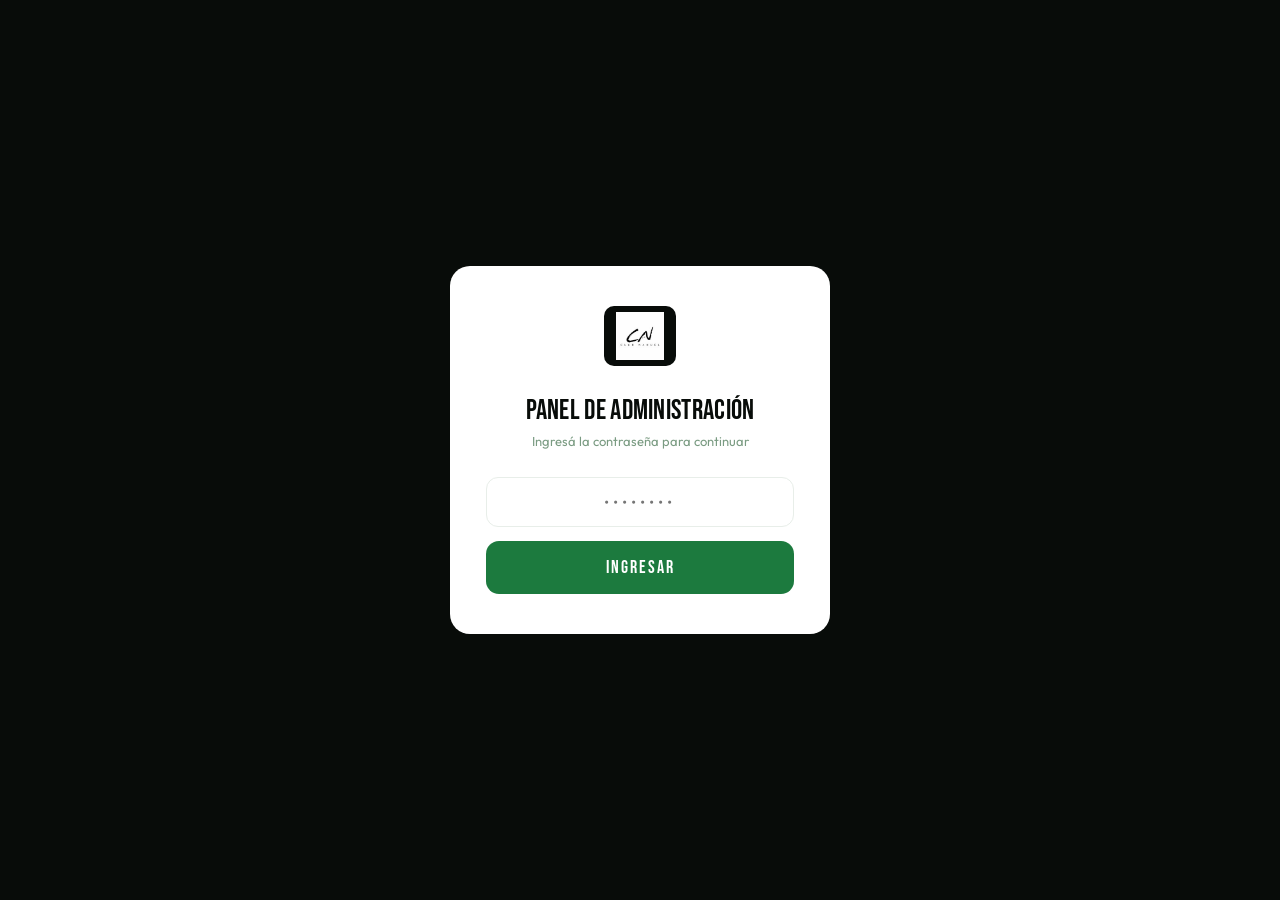
==== admin.html @ b70cc6c9 "admin" ====
<!DOCTYPE html>
<html lang="es">
<head>
  <meta charset="UTF-8"/>
  <meta name="viewport" content="width=device-width, initial-scale=1"/>
  <title>Admin · Club Nahuel</title>
  <link href="https://fonts.googleapis.com/css2?family=Bebas+Neue&family=Outfit:wght@400;500;600;700&display=swap" rel="stylesheet"/>
  <style>
    :root {
      --black:    #080C09;
      --green:    #1C7A3E;
      --gbright:  #2DB560;
      --glight:   #EBF7EF;
      --gtext:    #145A2D;
      --white:    #FFFFFF;
      --offwhite: #F4F8F5;
      --gray:     #E8EEE9;
      --muted:    #7A9B82;
      --text:     #141E16;
      --blue:     #1A5C8A;
      --bluelight:#EAF2F8;
      --red:      #C0392B;
      --redlight: #FDECEA;
      --redborder:#E8B0A8;
      --orange:   #D97706;
      --orangelight:#FEF3C7;
    }

    * { box-sizing: border-box; margin: 0; padding: 0; }
    body { font-family: 'Outfit', sans-serif; background: var(--offwhite); color: var(--text); min-height: 100vh; }

    /* ── LOGIN ─────────────────────────────────────── */
    #login-screen {
      min-height: 100vh;
      display: flex; align-items: center; justify-content: center;
      background: var(--black);
    }
    .login-box {
      background: var(--white);
      border-radius: 20px;
      padding: 40px 36px;
      width: 100%; max-width: 380px;
      text-align: center;
    }
    .login-logo {
      height: 60px; width: auto;
      background: var(--black); border-radius: 10px;
      padding: 6px 12px; margin-bottom: 24px;
    }
    .login-title {
      font-family: 'Bebas Neue', sans-serif;
      font-size: 28px; letter-spacing: .3px; color: var(--black);
      margin-bottom: 6px;
    }
    .login-sub { font-size: 13px; color: var(--muted); margin-bottom: 28px; }
    .login-input {
      width: 100%; padding: 14px 16px;
      border-radius: 12px; border: 1.5px solid var(--gray);
      font-size: 16px; font-family: 'Outfit', sans-serif;
      outline: none; margin-bottom: 14px;
      transition: border-color .15s;
      text-align: center; letter-spacing: 4px;
    }
    .login-input:focus { border-color: var(--green); }
    .login-btn {
      width: 100%; padding: 16px;
      border-radius: 13px; border: none;
      background: var(--green); color: #fff;
      font-family: 'Bebas Neue', sans-serif;
      font-size: 18px; letter-spacing: 2px;
      cursor: pointer; transition: background .15s;
    }
    .login-btn:hover { background: var(--gtext); }
    .login-error {
      font-size: 13px; color: var(--red);
      margin-top: 12px; display: none;
    }

    /* ── MAIN PANEL ────────────────────────────────── */
    #admin-panel { display: none; }

    .admin-navbar {
      background: var(--black);
      padding: 14px 24px;
      display: flex; align-items: center; justify-content: space-between;
      position: sticky; top: 0; z-index: 100;
    }
    .admin-navbar-left { display: flex; align-items: center; gap: 14px; }
    .admin-logo { height: 44px; background: var(--white); border-radius: 8px; padding: 4px 8px; }
    .admin-badge {
      background: var(--green); color: #fff;
      font-size: 11px; font-weight: 700; letter-spacing: 1px;
      text-transform: uppercase; padding: 4px 10px; border-radius: 6px;
    }
    .logout-btn {
      background: rgba(255,255,255,0.08); border: 1px solid rgba(255,255,255,0.15);
      border-radius: 8px; padding: 8px 14px;
      color: rgba(255,255,255,0.6); font-size: 13px; cursor: pointer;
      font-family: 'Outfit', sans-serif; transition: all .15s;
    }
    .logout-btn:hover { background: rgba(255,255,255,0.14); color: #fff; }

    /* ── TABS ─────────────────────────────────────── */
    .tabs {
      background: var(--white);
      border-bottom: 1.5px solid var(--gray);
      display: flex; gap: 0; padding: 0 24px;
    }
    .tab-btn {
      padding: 16px 20px; border: none; background: none;
      font-family: 'Outfit', sans-serif; font-size: 14px; font-weight: 600;
      color: var(--muted); cursor: pointer;
      border-bottom: 3px solid transparent;
      transition: all .15s; margin-bottom: -1.5px;
    }
    .tab-btn.active { color: var(--green); border-bottom-color: var(--green); }
    .tab-btn:hover:not(.active) { color: var(--text); }

    /* ── CONTENT AREA ─────────────────────────────── */
    .admin-content { padding: 28px 24px; max-width: 1100px; margin: 0 auto; }

    /* ── STAT CARDS ───────────────────────────────── */
    .stats-grid { display: grid; grid-template-columns: repeat(auto-fit, minmax(160px, 1fr)); gap: 14px; margin-bottom: 28px; }
    .stat-card {
      background: var(--white); border: 1.5px solid var(--gray);
      border-radius: 16px; padding: 20px;
    }
    .stat-label { font-size: 11px; font-weight: 700; color: var(--muted); text-transform: uppercase; letter-spacing: 1px; margin-bottom: 8px; }
    .stat-value { font-family: 'Bebas Neue', sans-serif; font-size: 36px; color: var(--black); line-height: 1; }
    .stat-sub { font-size: 12px; color: var(--muted); margin-top: 4px; }

    /* ── FILTERS ──────────────────────────────────── */
    .filter-bar {
      display: flex; gap: 10px; flex-wrap: wrap;
      margin-bottom: 20px; align-items: center;
    }
    .filter-select, .filter-input {
      padding: 10px 14px; border-radius: 10px;
      border: 1.5px solid var(--gray); background: var(--white);
      font-family: 'Outfit', sans-serif; font-size: 14px; color: var(--text);
      outline: none; cursor: pointer;
    }
    .filter-select:focus, .filter-input:focus { border-color: var(--green); }
    .filter-label { font-size: 13px; color: var(--muted); font-weight: 500; }

    /* ── TABLE ────────────────────────────────────── */
    .table-wrap { background: var(--white); border: 1.5px solid var(--gray); border-radius: 16px; overflow: hidden; }
    .table-header {
      display: grid;
      background: var(--offwhite);
      border-bottom: 1.5px solid var(--gray);
      padding: 12px 20px;
      font-size: 11px; font-weight: 700; color: var(--muted);
      text-transform: uppercase; letter-spacing: 1px;
    }
    .table-row {
      display: grid;
      padding: 16px 20px;
      border-bottom: 1px solid var(--gray);
      align-items: center;
      transition: background .1s;
    }
    .table-row:last-child { border-bottom: none; }
    .table-row:hover { background: var(--offwhite); }

    /* col layout for bookings table */
    .cols-bookings { grid-template-columns: 80px 110px 90px 1fr 1fr 100px 80px; }

    .pill {
      display: inline-block; font-size: 11px; font-weight: 700;
      letter-spacing: .5px; text-transform: uppercase;
      padding: 3px 10px; border-radius: 20px;
    }
    .pill-padel  { background: var(--glight); color: var(--gtext); }
    .pill-futbol { background: var(--bluelight); color: var(--blue); }
    .pill-blocked { background: var(--orangelight); color: var(--orange); }

    .icon-btn {
      width: 32px; height: 32px; border-radius: 8px;
      border: 1.5px solid var(--gray); background: transparent;
      display: inline-flex; align-items: center; justify-content: center;
      cursor: pointer; font-size: 14px; transition: all .15s;
    }
    .icon-btn.delete:hover { border-color: var(--red); background: var(--redlight); }

    .empty-table { padding: 48px; text-align: center; color: var(--muted); font-size: 14px; }
    .empty-table span { display: block; font-size: 36px; margin-bottom: 12px; }

    /* ── SECTION TITLE ────────────────────────────── */
    .section-title {
      font-family: 'Bebas Neue', sans-serif;
      font-size: 20px; letter-spacing: .3px; color: var(--black);
      margin-bottom: 16px;
      display: flex; align-items: center; gap: 12px;
    }
    .section-title::after { content: ''; flex: 1; height: 1px; background: var(--gray); }

    /* ── BLOCK FORM ───────────────────────────────── */
    .block-form {
      background: var(--white); border: 1.5px solid var(--gray);
      border-radius: 16px; padding: 24px;
      display: grid; grid-template-columns: 1fr 1fr 1fr auto;
      gap: 12px; align-items: end; margin-bottom: 24px;
    }
    .block-form label { font-size: 11px; font-weight: 700; color: var(--muted); text-transform: uppercase; letter-spacing: .8px; margin-bottom: 8px; display: block; }
    .block-form select, .block-form input {
      width: 100%; padding: 12px 14px; border-radius: 10px;
      border: 1.5px solid var(--gray); background: var(--white);
      font-family: 'Outfit', sans-serif; font-size: 14px; color: var(--text); outline: none;
    }
    .block-form select:focus, .block-form input:focus { border-color: var(--orange); }
    .btn-orange {
      padding: 13px 20px; border-radius: 10px; border: none;
      background: var(--orange); color: #fff;
      font-family: 'Bebas Neue', sans-serif; font-size: 16px; letter-spacing: 1.5px;
      cursor: pointer; white-space: nowrap; transition: background .15s;
    }
    .btn-orange:hover { background: #B45309; }

    /* ── EXPORT BTN ───────────────────────────────── */
    .export-btn {
      padding: 10px 18px; border-radius: 10px;
      border: 1.5px solid var(--green);
      background: transparent; color: var(--green);
      font-family: 'Bebas Neue', sans-serif; font-size: 15px; letter-spacing: 1.5px;
      cursor: pointer; transition: all .15s; margin-left: auto;
    }
    .export-btn:hover { background: var(--glight); }

    /* ── RESPONSIVE ───────────────────────────────── */
    @media (max-width: 768px) {
      .cols-bookings { grid-template-columns: 70px 90px 1fr 90px 40px; }
      .hide-mobile { display: none; }
      .block-form { grid-template-columns: 1fr 1fr; }
      .admin-content { padding: 20px 14px; }
      .tabs { padding: 0 14px; }
      .tab-btn { padding: 14px 12px; font-size: 13px; }
    }
  </style>
</head>
<body>

<!-- ══════════════════════════════════════════════ -->
<!--  LOGIN                                         -->
<!-- ══════════════════════════════════════════════ -->
<div id="login-screen">
  <div class="login-box">
    <img class="login-logo" src="Logo_Nahuel.png" alt="Club Nahuel"/>
    <div class="login-title">Panel de Administración</div>
    <div class="login-sub">Ingresá la contraseña para continuar</div>
    <input class="login-input" id="pwd-input" type="password" placeholder="••••••••"
      onkeydown="if(event.key==='Enter') doLogin()"/>
    <button class="login-btn" onclick="doLogin()">INGRESAR</button>
    <div class="login-error" id="login-error">Contraseña incorrecta</div>
  </div>
</div>

<!-- ══════════════════════════════════════════════ -->
<!--  PANEL ADMIN                                   -->
<!-- ══════════════════════════════════════════════ -->
<div id="admin-panel">

  <div class="admin-navbar">
    <div class="admin-navbar-left">
      <img class="admin-logo" src="Logo_Nahuel.png" alt="Club Nahuel"/>
      <span class="admin-badge">Admin</span>
    </div>
    <button class="logout-btn" onclick="doLogout()">Cerrar sesión</button>
  </div>

  <div class="tabs">
    <button class="tab-btn active" onclick="switchTab('turnos')">📋 Turnos</button>
    <button class="tab-btn" onclick="switchTab('bloqueos')">🚫 Bloqueos</button>
    <button class="tab-btn" onclick="switchTab('exportar')">📤 Exportar</button>
  </div>

  <!-- ── TAB: TURNOS ─────────────────────────────── -->
  <div id="tab-turnos" class="admin-content">

    <!-- Stats -->
    <div class="stats-grid" id="stats-grid"></div>

    <div class="section-title">Reservas</div>

    <!-- Filtros -->
    <div class="filter-bar">
      <span class="filter-label">Filtrar:</span>
      <select class="filter-select" id="filter-sport" onchange="renderTurnos()">
        <option value="">Todos los deportes</option>
        <option value="padel">Pádel</option>
        <option value="futbol">Fútbol</option>
      </select>
      <select class="filter-select" id="filter-period" onchange="renderTurnos()">
        <option value="today">Hoy</option>
        <option value="week">Esta semana</option>
        <option value="all">Todos</option>
      </select>
      <input class="filter-input" id="filter-search" type="text" placeholder="Buscar nombre..." oninput="renderTurnos()" style="min-width:180px"/>
    </div>

    <!-- Tabla -->
    <div class="table-wrap">
      <div class="table-header cols-bookings">
        <span>Hora</span>
        <span>Fecha</span>
        <span>Deporte</span>
        <span>Cancha</span>
        <span>Titular</span>
        <span class="hide-mobile">Teléfono</span>
        <span></span>
      </div>
      <div id="turnos-body"></div>
    </div>

  </div>

  <!-- ── TAB: BLOQUEOS ───────────────────────────── -->
  <div id="tab-bloqueos" class="admin-content" style="display:none">

    <div class="section-title">Bloquear horario</div>

    <div class="block-form">
      <div>
        <label>Deporte</label>
        <select id="bl-sport">
          <option value="padel">Pádel</option>
          <option value="futbol">Fútbol</option>
        </select>
      </div>
      <div>
        <label>Cancha</label>
        <select id="bl-court"></select>
      </div>
      <div>
        <label>Fecha</label>
        <input type="date" id="bl-date"/>
      </div>
      <div>
        <label>Horario</label>
        <select id="bl-time"></select>
      </div>
      <button class="btn-orange" onclick="addBlock()">BLOQUEAR</button>
    </div>

    <div class="section-title">Horarios bloqueados</div>
    <div class="table-wrap">
      <div class="table-header" style="grid-template-columns:80px 110px 1fr 1fr 60px">
        <span>Hora</span>
        <span>Fecha</span>
        <span>Deporte</span>
        <span>Cancha</span>
        <span></span>
      </div>
      <div id="bloqueos-body"></div>
    </div>

  </div>

  <!-- ── TAB: EXPORTAR ───────────────────────────── -->
  <div id="tab-exportar" class="admin-content" style="display:none">

    <div class="section-title">Exportar reservas</div>

    <div style="background:var(--white);border:1.5px solid var(--gray);border-radius:16px;padding:28px;max-width:500px">
      <div style="font-size:15px;color:var(--text);margin-bottom:6px;font-weight:600">Exportar como CSV</div>
      <div style="font-size:13px;color:var(--muted);margin-bottom:20px;line-height:1.6">
        Descargá todas las reservas en formato CSV. Podés abrirlo con Excel o Google Sheets.
      </div>
      <div style="display:flex;gap:10px;flex-wrap:wrap">
        <button class="btn-orange" onclick="exportCSV('all')" style="flex:1">EXPORTAR TODAS</button>
        <button class="export-btn" onclick="exportCSV('today')" style="flex:1;white-space:nowrap">SOLO HOY</button>
      </div>
    </div>

    <div style="margin-top:24px;background:var(--white);border:1.5px solid var(--gray);border-radius:16px;padding:28px;max-width:500px">
      <div style="font-size:15px;color:var(--text);margin-bottom:6px;font-weight:600">Zona peligrosa</div>
      <div style="font-size:13px;color:var(--muted);margin-bottom:20px;line-height:1.6">
        Borrá todas las reservas pasadas para limpiar el historial.
      </div>
      <button onclick="clearPast()" style="padding:12px 20px;border-radius:10px;border:1.5px solid var(--red);background:var(--redlight);color:var(--red);font-family:'Outfit',sans-serif;font-size:14px;font-weight:700;cursor:pointer">
        Eliminar reservas pasadas
      </button>
    </div>

  </div>

</div><!-- fin admin-panel -->

<script>
/* ── CONFIG ─────────────────────────────────────── */
const PASSWORD = 'nahuel2025';

const SPORTS = {
  padel:  { name:'Pádel',  icon:'🏸', courts:['Cancha A','Cancha B','Cancha C'] },
  futbol: { name:'Fútbol', icon:'⚽', courts:['Cancha Interior','Cancha Exterior'] },
};
const SLOTS = Array.from({length:16},(_,i)=>`${String(6+i).padStart(2,'0')}:00`);

function fmt(d){ return d.toISOString().split('T')[0]; }
function today(){ return fmt(new Date()); }
function weekEnd(){
  const d = new Date();
  d.setDate(d.getDate() + (6 - d.getDay()));
  return fmt(d);
}

/* ── STORAGE ─────────────────────────────────────── */
function getBookings(){ try{ return JSON.parse(localStorage.getItem('nahuel_turnos')||'[]'); }catch(e){ return []; } }
function saveBookings(b){ localStorage.setItem('nahuel_turnos', JSON.stringify(b)); }
function getBlocks(){ try{ return JSON.parse(localStorage.getItem('nahuel_blocks')||'[]'); }catch(e){ return []; } }
function saveBlocks(b){ localStorage.setItem('nahuel_blocks', JSON.stringify(b)); }

/* ── LOGIN ─────────────────────────────────────── */
function doLogin(){
  const val = document.getElementById('pwd-input').value;
  if(val === PASSWORD){
    document.getElementById('login-screen').style.display = 'none';
    document.getElementById('admin-panel').style.display  = 'block';
    initAdmin();
  } else {
    document.getElementById('login-error').style.display = 'block';
    document.getElementById('pwd-input').value = '';
    document.getElementById('pwd-input').focus();
  }
}
function doLogout(){
  document.getElementById('admin-panel').style.display  = 'none';
  document.getElementById('login-screen').style.display = 'flex';
  document.getElementById('pwd-input').value = '';
  document.getElementById('login-error').style.display = 'none';
}

/* ── TABS ─────────────────────────────────────── */
function switchTab(tab){
  ['turnos','bloqueos','exportar'].forEach(t=>{
    document.getElementById('tab-'+t).style.display = t===tab ? 'block' : 'none';
  });
  document.querySelectorAll('.tab-btn').forEach((btn,i)=>{
    btn.classList.toggle('active', ['turnos','bloqueos','exportar'][i]===tab);
  });
  if(tab==='bloqueos') renderBloqueos();
}

/* ── INIT ─────────────────────────────────────── */
function initAdmin(){
  renderStats();
  renderTurnos();
  initBlockForm();
}

/* ── STATS ─────────────────────────────────────── */
function renderStats(){
  const bks = getBookings();
  const todayStr = today();
  const hoy   = bks.filter(b=>b.date===todayStr).length;
  const semana = bks.filter(b=>b.date>=todayStr && b.date<=weekEnd()).length;
  const padel  = bks.filter(b=>b.sport==='padel' && b.date>=todayStr).length;
  const futbol = bks.filter(b=>b.sport==='futbol' && b.date>=todayStr).length;
  document.getElementById('stats-grid').innerHTML = [
    ['Hoy',       hoy,    'turnos reservados'],
    ['Esta semana', semana, 'turnos totales'],
    ['Pádel',     padel,  'próximos'],
    ['Fútbol',    futbol, 'próximos'],
  ].map(([label,val,sub])=>`
    <div class="stat-card">
      <div class="stat-label">${label}</div>
      <div class="stat-value">${val}</div>
      <div class="stat-sub">${sub}</div>
    </div>
  `).join('');
}

/* ── TURNOS TABLE ────────────────────────────────── */
function renderTurnos(){
  const sport   = document.getElementById('filter-sport').value;
  const period  = document.getElementById('filter-period').value;
  const search  = document.getElementById('filter-search').value.toLowerCase();
  const todayStr = today();

  let bks = getBookings().sort((a,b)=>a.date.localeCompare(b.date)||a.time.localeCompare(b.time));

  if(sport)  bks = bks.filter(b=>b.sport===sport);
  if(period==='today') bks = bks.filter(b=>b.date===todayStr);
  if(period==='week')  bks = bks.filter(b=>b.date>=todayStr && b.date<=weekEnd());
  if(search) bks = bks.filter(b=>b.name.toLowerCase().includes(search)||b.phone.includes(search));

  const body = document.getElementById('turnos-body');
  if(!bks.length){
    body.innerHTML = `<div class="empty-table"><span>📋</span>No hay turnos con esos filtros.</div>`;
    return;
  }
  body.innerHTML = bks.map(b=>{
    const s  = SPORTS[b.sport];
    const dt = new Date(b.date+'T12:00:00').toLocaleDateString('es-AR',{day:'numeric',month:'short'});
    const past = b.date < todayStr;
    return `<div class="table-row cols-bookings" style="opacity:${past?0.55:1}">
      <span style="font-weight:700;font-size:14px">${b.time}</span>
      <span style="font-size:13px;text-transform:capitalize">${dt}</span>
      <span><span class="pill pill-${b.sport}">${s.name}</span></span>
      <span style="font-size:13px;color:var(--muted)">${b.court}</span>
      <span style="font-size:14px;font-weight:600">${b.name}</span>
      <span class="hide-mobile" style="font-size:13px;color:var(--muted)">${b.phone}</span>
      <span>
        <button class="icon-btn delete" onclick="deleteBooking('${b.id}')" title="Eliminar">🗑</button>
      </span>
    </div>`;
  }).join('');
}

function deleteBooking(id){
  if(!confirm('¿Eliminás este turno?')) return;
  const bks = getBookings().filter(b=>b.id!==id);
  saveBookings(bks);
  renderStats();
  renderTurnos();
}

/* ── BLOCKS ──────────────────────────────────────── */
function initBlockForm(){
  // Populate courts on sport change
  const sportSel = document.getElementById('bl-sport');
  const courtSel = document.getElementById('bl-court');
  function updateCourts(){
    const courts = SPORTS[sportSel.value].courts;
    courtSel.innerHTML = courts.map(c=>`<option value="${c}">${c}</option>`).join('');
  }
  sportSel.addEventListener('change', updateCourts);
  updateCourts();

  // Date default = today
  document.getElementById('bl-date').value = today();

  // Time slots
  const timeSel = document.getElementById('bl-time');
  timeSel.innerHTML = SLOTS.map(s=>`<option value="${s}">${s}</option>`).join('');
}

function addBlock(){
  const sport = document.getElementById('bl-sport').value;
  const court = document.getElementById('bl-court').value;
  const date  = document.getElementById('bl-date').value;
  const time  = document.getElementById('bl-time').value;
  if(!date){ alert('Seleccioná una fecha'); return; }

  const blocks = getBlocks();
  const exists = blocks.some(b=>b.sport===sport&&b.court===court&&b.date===date&&b.time===time);
  if(exists){ alert('Ese horario ya está bloqueado'); return; }

  blocks.push({ id: Date.now().toString(), sport, court, date, time });
  saveBlocks(blocks);
  renderBloqueos();
}

function renderBloqueos(){
  const blocks = getBlocks().sort((a,b)=>a.date.localeCompare(b.date)||a.time.localeCompare(b.time));
  const body = document.getElementById('bloqueos-body');
  if(!blocks.length){
    body.innerHTML = `<div class="empty-table"><span>🚫</span>No hay horarios bloqueados.</div>`;
    return;
  }
  body.innerHTML = blocks.map(b=>{
    const s  = SPORTS[b.sport];
    const dt = new Date(b.date+'T12:00:00').toLocaleDateString('es-AR',{day:'numeric',month:'short',year:'numeric'});
    return `<div class="table-row" style="grid-template-columns:80px 110px 1fr 1fr 60px">
      <span style="font-weight:700">${b.time}</span>
      <span style="font-size:13px">${dt}</span>
      <span><span class="pill pill-${b.sport}">${s.name}</span></span>
      <span style="font-size:13px;color:var(--muted)">${b.court}</span>
      <span>
        <button class="icon-btn delete" onclick="deleteBlock('${b.id}')" title="Quitar bloqueo">🗑</button>
      </span>
    </div>`;
  }).join('');
}

function deleteBlock(id){
  if(!confirm('¿Quitás el bloqueo?')) return;
  saveBlocks(getBlocks().filter(b=>b.id!==id));
  renderBloqueos();
}

/* ── EXPORT CSV ──────────────────────────────────── */
function exportCSV(mode){
  let bks = getBookings();
  if(mode==='today') bks = bks.filter(b=>b.date===today());
  if(!bks.length){ alert('No hay reservas para exportar.'); return; }

  const header = ['Fecha','Hora','Deporte','Cancha','Titular','Teléfono','Email'].join(',');
  const rows = bks.map(b=>[
    b.date, b.time,
    SPORTS[b.sport].name,
    b.court, `"${b.name}"`,
    b.phone, b.email||''
  ].join(','));

  const csv  = [header, ...rows].join('\n');
  const blob = new Blob([csv], {type:'text/csv;charset=utf-8;'});
  const url  = URL.createObjectURL(blob);
  const a    = document.createElement('a');
  a.href     = url;
  a.download = `nahuel-reservas-${today()}.csv`;
  a.click();
  URL.revokeObjectURL(url);
}

/* ── CLEAR PAST ──────────────────────────────────── */
function clearPast(){
  const bks = getBookings();
  const past = bks.filter(b=>b.date<today());
  if(!past.length){ alert('No hay reservas pasadas.'); return; }
  if(!confirm(`¿Eliminás ${past.length} reserva${past.length>1?'s':''} pasada${past.length>1?'s':''}? Esta acción no se puede deshacer.`)) return;
  saveBookings(bks.filter(b=>b.date>=today()));
  renderStats();
  renderTurnos();
  alert('Reservas pasadas eliminadas.');
}
</script>
</body>
</html>
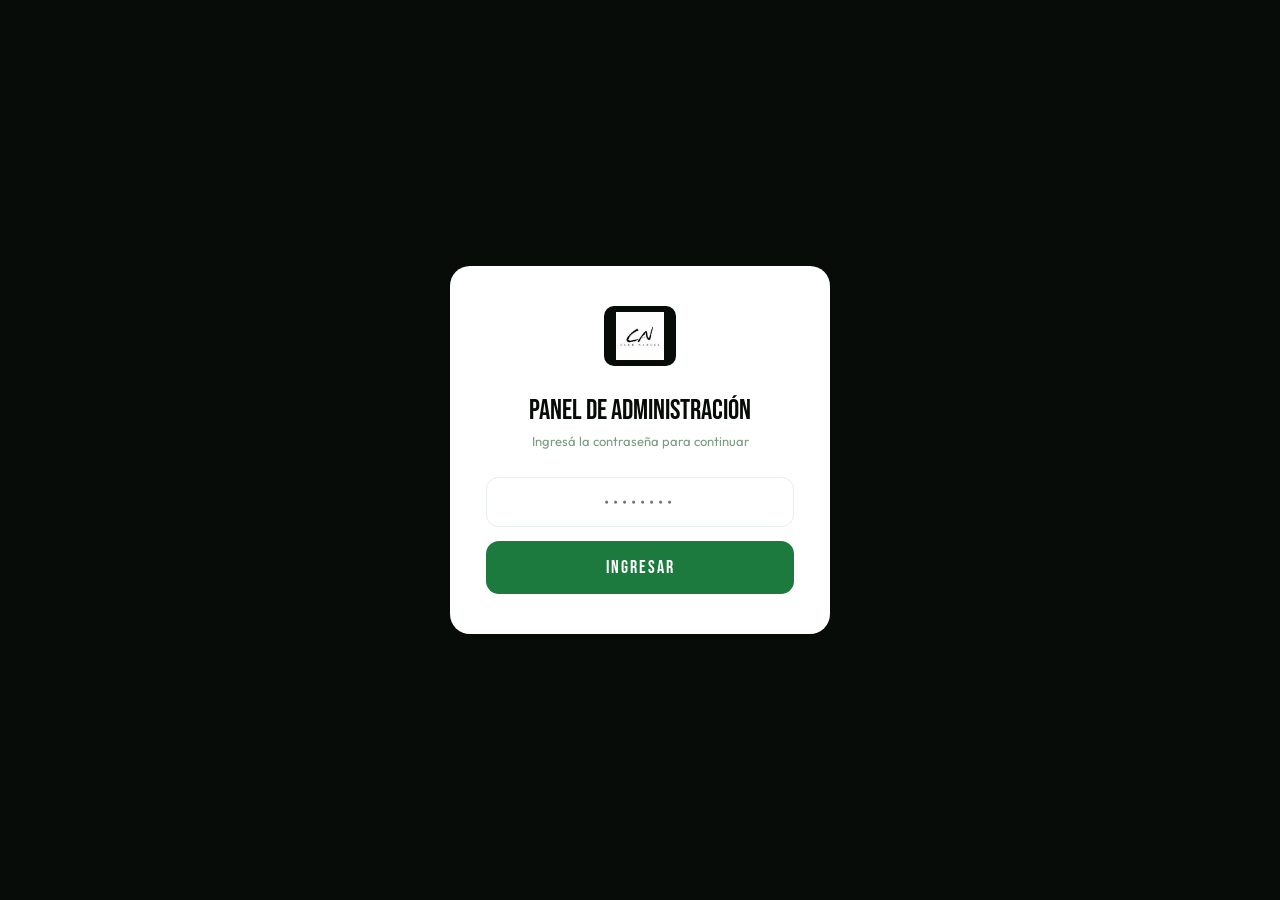
==== commit ea3785e0: "nuevos cambios" ====
--- a/admin.html
+++ b/admin.html
@@ -1,158 +1,313 @@
 <!DOCTYPE html>
 <html lang="es">
+
 <head>
-  <meta charset="UTF-8"/>
-  <meta name="viewport" content="width=device-width, initial-scale=1"/>
+  <meta charset="UTF-8" />
+  <meta name="viewport" content="width=device-width, initial-scale=1" />
   <title>Admin · Club Nahuel</title>
-  <link href="https://fonts.googleapis.com/css2?family=Bebas+Neue&family=Outfit:wght@400;500;600;700&display=swap" rel="stylesheet"/>
+  <link href="https://fonts.googleapis.com/css2?family=Bebas+Neue&family=Outfit:wght@400;500;600;700&display=swap"
+    rel="stylesheet" />
   <style>
     :root {
-      --black:    #080C09;
-      --green:    #1C7A3E;
-      --gbright:  #2DB560;
-      --glight:   #EBF7EF;
-      --gtext:    #145A2D;
-      --white:    #FFFFFF;
+      --black: #080C09;
+      --green: #1C7A3E;
+      --gbright: #2DB560;
+      --glight: #EBF7EF;
+      --gtext: #145A2D;
+      --white: #FFFFFF;
       --offwhite: #F4F8F5;
-      --gray:     #E8EEE9;
-      --muted:    #7A9B82;
-      --text:     #141E16;
-      --blue:     #1A5C8A;
-      --bluelight:#EAF2F8;
-      --red:      #C0392B;
+      --gray: #E8EEE9;
+      --muted: #7A9B82;
+      --text: #141E16;
+      --blue: #1A5C8A;
+      --bluelight: #EAF2F8;
+      --red: #C0392B;
       --redlight: #FDECEA;
-      --redborder:#E8B0A8;
-      --orange:   #D97706;
-      --orangelight:#FEF3C7;
-    }
-
-    * { box-sizing: border-box; margin: 0; padding: 0; }
-    body { font-family: 'Outfit', sans-serif; background: var(--offwhite); color: var(--text); min-height: 100vh; }
-
-    /* ── LOGIN ─────────────────────────────────────── */
+      --redborder: #E8B0A8;
+      --orange: #D97706;
+      --orangelight: #FEF3C7;
+    }
+
+    * {
+      box-sizing: border-box;
+      margin: 0;
+      padding: 0;
+    }
+
+    body {
+      font-family: 'Outfit', sans-serif;
+      background: var(--offwhite);
+      color: var(--text);
+      min-height: 100vh;
+    }
+
+    /* LOGIN */
     #login-screen {
       min-height: 100vh;
-      display: flex; align-items: center; justify-content: center;
+      display: flex;
+      align-items: center;
+      justify-content: center;
       background: var(--black);
     }
+
     .login-box {
       background: var(--white);
       border-radius: 20px;
       padding: 40px 36px;
-      width: 100%; max-width: 380px;
+      width: 100%;
+      max-width: 380px;
       text-align: center;
     }
+
     .login-logo {
-      height: 60px; width: auto;
-      background: var(--black); border-radius: 10px;
-      padding: 6px 12px; margin-bottom: 24px;
-    }
+      height: 60px;
+      background: var(--black);
+      border-radius: 10px;
+      padding: 6px 12px;
+      margin-bottom: 24px;
+    }
+
     .login-title {
       font-family: 'Bebas Neue', sans-serif;
-      font-size: 28px; letter-spacing: .3px; color: var(--black);
+      font-size: 28px;
+      color: var(--black);
       margin-bottom: 6px;
     }
-    .login-sub { font-size: 13px; color: var(--muted); margin-bottom: 28px; }
+
+    .login-sub {
+      font-size: 13px;
+      color: var(--muted);
+      margin-bottom: 28px;
+    }
+
     .login-input {
-      width: 100%; padding: 14px 16px;
-      border-radius: 12px; border: 1.5px solid var(--gray);
-      font-size: 16px; font-family: 'Outfit', sans-serif;
-      outline: none; margin-bottom: 14px;
+      width: 100%;
+      padding: 14px 16px;
+      border-radius: 12px;
+      border: 1.5px solid var(--gray);
+      font-size: 16px;
+      font-family: 'Outfit', sans-serif;
+      outline: none;
+      margin-bottom: 14px;
       transition: border-color .15s;
-      text-align: center; letter-spacing: 4px;
-    }
-    .login-input:focus { border-color: var(--green); }
+      text-align: center;
+      letter-spacing: 4px;
+    }
+
+    .login-input:focus {
+      border-color: var(--green);
+    }
+
     .login-btn {
-      width: 100%; padding: 16px;
-      border-radius: 13px; border: none;
-      background: var(--green); color: #fff;
+      width: 100%;
+      padding: 16px;
+      border-radius: 13px;
+      border: none;
+      background: var(--green);
+      color: #fff;
       font-family: 'Bebas Neue', sans-serif;
-      font-size: 18px; letter-spacing: 2px;
-      cursor: pointer; transition: background .15s;
-    }
-    .login-btn:hover { background: var(--gtext); }
+      font-size: 18px;
+      letter-spacing: 2px;
+      cursor: pointer;
+      transition: background .15s;
+    }
+
+    .login-btn:hover {
+      background: var(--gtext);
+    }
+
     .login-error {
-      font-size: 13px; color: var(--red);
-      margin-top: 12px; display: none;
-    }
-
-    /* ── MAIN PANEL ────────────────────────────────── */
-    #admin-panel { display: none; }
+      font-size: 13px;
+      color: var(--red);
+      margin-top: 12px;
+      display: none;
+    }
+
+    /* PANEL */
+    #admin-panel {
+      display: none;
+    }
 
     .admin-navbar {
       background: var(--black);
       padding: 14px 24px;
-      display: flex; align-items: center; justify-content: space-between;
-      position: sticky; top: 0; z-index: 100;
-    }
-    .admin-navbar-left { display: flex; align-items: center; gap: 14px; }
-    .admin-logo { height: 44px; background: var(--white); border-radius: 8px; padding: 4px 8px; }
+      display: flex;
+      align-items: center;
+      justify-content: space-between;
+      position: sticky;
+      top: 0;
+      z-index: 100;
+    }
+
+    .admin-navbar-left {
+      display: flex;
+      align-items: center;
+      gap: 14px;
+    }
+
+    .admin-logo {
+      height: 44px;
+      background: var(--white);
+      border-radius: 8px;
+      padding: 4px 8px;
+    }
+
     .admin-badge {
-      background: var(--green); color: #fff;
-      font-size: 11px; font-weight: 700; letter-spacing: 1px;
-      text-transform: uppercase; padding: 4px 10px; border-radius: 6px;
-    }
+      background: var(--green);
+      color: #fff;
+      font-size: 11px;
+      font-weight: 700;
+      letter-spacing: 1px;
+      text-transform: uppercase;
+      padding: 4px 10px;
+      border-radius: 6px;
+    }
+
     .logout-btn {
-      background: rgba(255,255,255,0.08); border: 1px solid rgba(255,255,255,0.15);
-      border-radius: 8px; padding: 8px 14px;
-      color: rgba(255,255,255,0.6); font-size: 13px; cursor: pointer;
-      font-family: 'Outfit', sans-serif; transition: all .15s;
-    }
-    .logout-btn:hover { background: rgba(255,255,255,0.14); color: #fff; }
-
-    /* ── TABS ─────────────────────────────────────── */
+      background: rgba(255, 255, 255, 0.08);
+      border: 1px solid rgba(255, 255, 255, 0.15);
+      border-radius: 8px;
+      padding: 8px 14px;
+      color: rgba(255, 255, 255, 0.6);
+      font-size: 13px;
+      cursor: pointer;
+      font-family: 'Outfit', sans-serif;
+      transition: all .15s;
+    }
+
+    .logout-btn:hover {
+      background: rgba(255, 255, 255, 0.14);
+      color: #fff;
+    }
+
+    /* TABS */
     .tabs {
       background: var(--white);
       border-bottom: 1.5px solid var(--gray);
-      display: flex; gap: 0; padding: 0 24px;
-    }
+      display: flex;
+      padding: 0 24px;
+    }
+
     .tab-btn {
-      padding: 16px 20px; border: none; background: none;
-      font-family: 'Outfit', sans-serif; font-size: 14px; font-weight: 600;
-      color: var(--muted); cursor: pointer;
+      padding: 16px 20px;
+      border: none;
+      background: none;
+      font-family: 'Outfit', sans-serif;
+      font-size: 14px;
+      font-weight: 600;
+      color: var(--muted);
+      cursor: pointer;
       border-bottom: 3px solid transparent;
-      transition: all .15s; margin-bottom: -1.5px;
-    }
-    .tab-btn.active { color: var(--green); border-bottom-color: var(--green); }
-    .tab-btn:hover:not(.active) { color: var(--text); }
-
-    /* ── CONTENT AREA ─────────────────────────────── */
-    .admin-content { padding: 28px 24px; max-width: 1100px; margin: 0 auto; }
-
-    /* ── STAT CARDS ───────────────────────────────── */
-    .stats-grid { display: grid; grid-template-columns: repeat(auto-fit, minmax(160px, 1fr)); gap: 14px; margin-bottom: 28px; }
+      transition: all .15s;
+      margin-bottom: -1.5px;
+    }
+
+    .tab-btn.active {
+      color: var(--green);
+      border-bottom-color: var(--green);
+    }
+
+    .tab-btn:hover:not(.active) {
+      color: var(--text);
+    }
+
+    /* CONTENT */
+    .admin-content {
+      padding: 28px 24px;
+      max-width: 1100px;
+      margin: 0 auto;
+    }
+
+    /* STATS */
+    .stats-grid {
+      display: grid;
+      grid-template-columns: repeat(auto-fit, minmax(160px, 1fr));
+      gap: 14px;
+      margin-bottom: 28px;
+    }
+
     .stat-card {
-      background: var(--white); border: 1.5px solid var(--gray);
-      border-radius: 16px; padding: 20px;
-    }
-    .stat-label { font-size: 11px; font-weight: 700; color: var(--muted); text-transform: uppercase; letter-spacing: 1px; margin-bottom: 8px; }
-    .stat-value { font-family: 'Bebas Neue', sans-serif; font-size: 36px; color: var(--black); line-height: 1; }
-    .stat-sub { font-size: 12px; color: var(--muted); margin-top: 4px; }
-
-    /* ── FILTERS ──────────────────────────────────── */
+      background: var(--white);
+      border: 1.5px solid var(--gray);
+      border-radius: 16px;
+      padding: 20px;
+    }
+
+    .stat-label {
+      font-size: 11px;
+      font-weight: 700;
+      color: var(--muted);
+      text-transform: uppercase;
+      letter-spacing: 1px;
+      margin-bottom: 8px;
+    }
+
+    .stat-value {
+      font-family: 'Bebas Neue', sans-serif;
+      font-size: 36px;
+      color: var(--black);
+      line-height: 1;
+    }
+
+    .stat-sub {
+      font-size: 12px;
+      color: var(--muted);
+      margin-top: 4px;
+    }
+
+    /* FILTERS */
     .filter-bar {
-      display: flex; gap: 10px; flex-wrap: wrap;
-      margin-bottom: 20px; align-items: center;
-    }
-    .filter-select, .filter-input {
-      padding: 10px 14px; border-radius: 10px;
-      border: 1.5px solid var(--gray); background: var(--white);
-      font-family: 'Outfit', sans-serif; font-size: 14px; color: var(--text);
-      outline: none; cursor: pointer;
-    }
-    .filter-select:focus, .filter-input:focus { border-color: var(--green); }
-    .filter-label { font-size: 13px; color: var(--muted); font-weight: 500; }
-
-    /* ── TABLE ────────────────────────────────────── */
-    .table-wrap { background: var(--white); border: 1.5px solid var(--gray); border-radius: 16px; overflow: hidden; }
+      display: flex;
+      gap: 10px;
+      flex-wrap: wrap;
+      margin-bottom: 20px;
+      align-items: center;
+    }
+
+    .filter-select,
+    .filter-input {
+      padding: 10px 14px;
+      border-radius: 10px;
+      border: 1.5px solid var(--gray);
+      background: var(--white);
+      font-family: 'Outfit', sans-serif;
+      font-size: 14px;
+      color: var(--text);
+      outline: none;
+      cursor: pointer;
+    }
+
+    .filter-select:focus,
+    .filter-input:focus {
+      border-color: var(--green);
+    }
+
+    .filter-label {
+      font-size: 13px;
+      color: var(--muted);
+      font-weight: 500;
+    }
+
+    /* TABLE */
+    .table-wrap {
+      background: var(--white);
+      border: 1.5px solid var(--gray);
+      border-radius: 16px;
+      overflow: hidden;
+    }
+
     .table-header {
       display: grid;
       background: var(--offwhite);
       border-bottom: 1.5px solid var(--gray);
       padding: 12px 20px;
-      font-size: 11px; font-weight: 700; color: var(--muted);
-      text-transform: uppercase; letter-spacing: 1px;
-    }
+      font-size: 11px;
+      font-weight: 700;
+      color: var(--muted);
+      text-transform: uppercase;
+      letter-spacing: 1px;
+    }
+
     .table-row {
       display: grid;
       padding: 16px 20px;
@@ -160,460 +315,525 @@
       align-items: center;
       transition: background .1s;
     }
-    .table-row:last-child { border-bottom: none; }
-    .table-row:hover { background: var(--offwhite); }
-
-    /* col layout for bookings table */
-    .cols-bookings { grid-template-columns: 80px 110px 90px 1fr 1fr 100px 80px; }
+
+    .table-row:last-child {
+      border-bottom: none;
+    }
+
+    .table-row:hover {
+      background: var(--offwhite);
+    }
+
+    .cols-bookings {
+      grid-template-columns: 80px 110px 90px 1fr 1fr 100px 80px;
+    }
 
     .pill {
-      display: inline-block; font-size: 11px; font-weight: 700;
-      letter-spacing: .5px; text-transform: uppercase;
-      padding: 3px 10px; border-radius: 20px;
-    }
-    .pill-padel  { background: var(--glight); color: var(--gtext); }
-    .pill-futbol { background: var(--bluelight); color: var(--blue); }
-    .pill-blocked { background: var(--orangelight); color: var(--orange); }
+      display: inline-block;
+      font-size: 11px;
+      font-weight: 700;
+      letter-spacing: .5px;
+      text-transform: uppercase;
+      padding: 3px 10px;
+      border-radius: 20px;
+    }
+
+    .pill-padel {
+      background: var(--glight);
+      color: var(--gtext);
+    }
+
+    .pill-futbol {
+      background: var(--bluelight);
+      color: var(--blue);
+    }
 
     .icon-btn {
-      width: 32px; height: 32px; border-radius: 8px;
-      border: 1.5px solid var(--gray); background: transparent;
-      display: inline-flex; align-items: center; justify-content: center;
-      cursor: pointer; font-size: 14px; transition: all .15s;
-    }
-    .icon-btn.delete:hover { border-color: var(--red); background: var(--redlight); }
-
-    .empty-table { padding: 48px; text-align: center; color: var(--muted); font-size: 14px; }
-    .empty-table span { display: block; font-size: 36px; margin-bottom: 12px; }
-
-    /* ── SECTION TITLE ────────────────────────────── */
+      width: 32px;
+      height: 32px;
+      border-radius: 8px;
+      border: 1.5px solid var(--gray);
+      background: transparent;
+      display: inline-flex;
+      align-items: center;
+      justify-content: center;
+      cursor: pointer;
+      font-size: 14px;
+      transition: all .15s;
+    }
+
+    .icon-btn.delete:hover {
+      border-color: var(--red);
+      background: var(--redlight);
+    }
+
+    .empty-table {
+      padding: 48px;
+      text-align: center;
+      color: var(--muted);
+      font-size: 14px;
+    }
+
+    .empty-table span {
+      display: block;
+      font-size: 36px;
+      margin-bottom: 12px;
+    }
+
+    /* SECTION TITLE */
     .section-title {
       font-family: 'Bebas Neue', sans-serif;
-      font-size: 20px; letter-spacing: .3px; color: var(--black);
+      font-size: 20px;
+      color: var(--black);
       margin-bottom: 16px;
-      display: flex; align-items: center; gap: 12px;
-    }
-    .section-title::after { content: ''; flex: 1; height: 1px; background: var(--gray); }
-
-    /* ── BLOCK FORM ───────────────────────────────── */
+      display: flex;
+      align-items: center;
+      gap: 12px;
+    }
+
+    .section-title::after {
+      content: '';
+      flex: 1;
+      height: 1px;
+      background: var(--gray);
+    }
+
+    /* BLOCK FORM */
     .block-form {
-      background: var(--white); border: 1.5px solid var(--gray);
-      border-radius: 16px; padding: 24px;
-      display: grid; grid-template-columns: 1fr 1fr 1fr auto;
-      gap: 12px; align-items: end; margin-bottom: 24px;
-    }
-    .block-form label { font-size: 11px; font-weight: 700; color: var(--muted); text-transform: uppercase; letter-spacing: .8px; margin-bottom: 8px; display: block; }
-    .block-form select, .block-form input {
-      width: 100%; padding: 12px 14px; border-radius: 10px;
-      border: 1.5px solid var(--gray); background: var(--white);
-      font-family: 'Outfit', sans-serif; font-size: 14px; color: var(--text); outline: none;
-    }
-    .block-form select:focus, .block-form input:focus { border-color: var(--orange); }
+      background: var(--white);
+      border: 1.5px solid var(--gray);
+      border-radius: 16px;
+      padding: 24px;
+      display: grid;
+      grid-template-columns: 1fr 1fr 1fr 1fr auto;
+      gap: 12px;
+      align-items: end;
+      margin-bottom: 24px;
+    }
+
+    .block-form label {
+      font-size: 11px;
+      font-weight: 700;
+      color: var(--muted);
+      text-transform: uppercase;
+      letter-spacing: .8px;
+      margin-bottom: 8px;
+      display: block;
+    }
+
+    .block-form select,
+    .block-form input {
+      width: 100%;
+      padding: 12px 14px;
+      border-radius: 10px;
+      border: 1.5px solid var(--gray);
+      background: var(--white);
+      font-family: 'Outfit', sans-serif;
+      font-size: 14px;
+      color: var(--text);
+      outline: none;
+    }
+
+    .block-form select:focus,
+    .block-form input:focus {
+      border-color: var(--orange);
+    }
+
     .btn-orange {
-      padding: 13px 20px; border-radius: 10px; border: none;
-      background: var(--orange); color: #fff;
-      font-family: 'Bebas Neue', sans-serif; font-size: 16px; letter-spacing: 1.5px;
-      cursor: pointer; white-space: nowrap; transition: background .15s;
-    }
-    .btn-orange:hover { background: #B45309; }
-
-    /* ── EXPORT BTN ───────────────────────────────── */
+      padding: 13px 20px;
+      border-radius: 10px;
+      border: none;
+      background: var(--orange);
+      color: #fff;
+      font-family: 'Bebas Neue', sans-serif;
+      font-size: 16px;
+      letter-spacing: 1.5px;
+      cursor: pointer;
+      white-space: nowrap;
+      transition: background .15s;
+    }
+
+    .btn-orange:hover {
+      background: #B45309;
+    }
+
     .export-btn {
-      padding: 10px 18px; border-radius: 10px;
+      padding: 10px 18px;
+      border-radius: 10px;
       border: 1.5px solid var(--green);
-      background: transparent; color: var(--green);
-      font-family: 'Bebas Neue', sans-serif; font-size: 15px; letter-spacing: 1.5px;
-      cursor: pointer; transition: all .15s; margin-left: auto;
-    }
-    .export-btn:hover { background: var(--glight); }
-
-    /* ── RESPONSIVE ───────────────────────────────── */
-    @media (max-width: 768px) {
-      .cols-bookings { grid-template-columns: 70px 90px 1fr 90px 40px; }
-      .hide-mobile { display: none; }
-      .block-form { grid-template-columns: 1fr 1fr; }
-      .admin-content { padding: 20px 14px; }
-      .tabs { padding: 0 14px; }
-      .tab-btn { padding: 14px 12px; font-size: 13px; }
+      background: transparent;
+      color: var(--green);
+      font-family: 'Bebas Neue', sans-serif;
+      font-size: 15px;
+      letter-spacing: 1.5px;
+      cursor: pointer;
+      transition: all .15s;
+    }
+
+    .export-btn:hover {
+      background: var(--glight);
+    }
+
+    .loading {
+      text-align: center;
+      padding: 32px;
+      color: var(--muted);
+      font-size: 14px;
+    }
+
+    @media(max-width:768px) {
+      .cols-bookings {
+        grid-template-columns: 70px 90px 1fr 90px 40px;
+      }
+
+      .hide-mobile {
+        display: none;
+      }
+
+      .block-form {
+        grid-template-columns: 1fr 1fr;
+      }
+
+      .admin-content {
+        padding: 20px 14px;
+      }
+
+      .tabs {
+        padding: 0 14px;
+      }
+
+      .tab-btn {
+        padding: 14px 12px;
+        font-size: 13px;
+      }
     }
   </style>
 </head>
+
 <body>
 
-<!-- ══════════════════════════════════════════════ -->
-<!--  LOGIN                                         -->
-<!-- ══════════════════════════════════════════════ -->
-<div id="login-screen">
-  <div class="login-box">
-    <img class="login-logo" src="Logo_Nahuel.png" alt="Club Nahuel"/>
-    <div class="login-title">Panel de Administración</div>
-    <div class="login-sub">Ingresá la contraseña para continuar</div>
-    <input class="login-input" id="pwd-input" type="password" placeholder="••••••••"
-      onkeydown="if(event.key==='Enter') doLogin()"/>
-    <button class="login-btn" onclick="doLogin()">INGRESAR</button>
-    <div class="login-error" id="login-error">Contraseña incorrecta</div>
+  <!-- LOGIN -->
+  <div id="login-screen">
+    <div class="login-box">
+      <img class="login-logo" src="Logo_Nahuel.png" alt="Club Nahuel" />
+      <div class="login-title">Panel de Administración</div>
+      <div class="login-sub">Ingresá la contraseña para continuar</div>
+      <input class="login-input" id="pwd-input" type="password" placeholder="••••••••"
+        onkeydown="if(event.key==='Enter') doLogin()" />
+      <button class="login-btn" onclick="doLogin()">INGRESAR</button>
+      <div class="login-error" id="login-error">Contraseña incorrecta</div>
+    </div>
   </div>
-</div>
-
-<!-- ══════════════════════════════════════════════ -->
-<!--  PANEL ADMIN                                   -->
-<!-- ══════════════════════════════════════════════ -->
-<div id="admin-panel">
-
-  <div class="admin-navbar">
-    <div class="admin-navbar-left">
-      <img class="admin-logo" src="Logo_Nahuel.png" alt="Club Nahuel"/>
-      <span class="admin-badge">Admin</span>
+
+  <!-- PANEL -->
+  <div id="admin-panel">
+    <div class="admin-navbar">
+      <div class="admin-navbar-left">
+        <img class="admin-logo" src="Logo_Nahuel.png" alt="Club Nahuel" />
+        <span class="admin-badge">Admin</span>
+      </div>
+      <button class="logout-btn" onclick="doLogout()">Cerrar sesión</button>
     </div>
-    <button class="logout-btn" onclick="doLogout()">Cerrar sesión</button>
-  </div>
-
-  <div class="tabs">
-    <button class="tab-btn active" onclick="switchTab('turnos')">📋 Turnos</button>
-    <button class="tab-btn" onclick="switchTab('bloqueos')">🚫 Bloqueos</button>
-    <button class="tab-btn" onclick="switchTab('exportar')">📤 Exportar</button>
-  </div>
-
-  <!-- ── TAB: TURNOS ─────────────────────────────── -->
-  <div id="tab-turnos" class="admin-content">
-
-    <!-- Stats -->
-    <div class="stats-grid" id="stats-grid"></div>
-
-    <div class="section-title">Reservas</div>
-
-    <!-- Filtros -->
-    <div class="filter-bar">
-      <span class="filter-label">Filtrar:</span>
-      <select class="filter-select" id="filter-sport" onchange="renderTurnos()">
-        <option value="">Todos los deportes</option>
-        <option value="padel">Pádel</option>
-        <option value="futbol">Fútbol</option>
-      </select>
-      <select class="filter-select" id="filter-period" onchange="renderTurnos()">
-        <option value="today">Hoy</option>
-        <option value="week">Esta semana</option>
-        <option value="all">Todos</option>
-      </select>
-      <input class="filter-input" id="filter-search" type="text" placeholder="Buscar nombre..." oninput="renderTurnos()" style="min-width:180px"/>
+
+    <div class="tabs">
+      <button class="tab-btn active" onclick="switchTab('turnos')">📋 Turnos</button>
+      <button class="tab-btn" onclick="switchTab('bloqueos')">🚫 Bloqueos</button>
+      <button class="tab-btn" onclick="switchTab('exportar')">📤 Exportar</button>
     </div>
 
-    <!-- Tabla -->
-    <div class="table-wrap">
-      <div class="table-header cols-bookings">
-        <span>Hora</span>
-        <span>Fecha</span>
-        <span>Deporte</span>
-        <span>Cancha</span>
-        <span>Titular</span>
-        <span class="hide-mobile">Teléfono</span>
-        <span></span>
-      </div>
-      <div id="turnos-body"></div>
-    </div>
-
-  </div>
-
-  <!-- ── TAB: BLOQUEOS ───────────────────────────── -->
-  <div id="tab-bloqueos" class="admin-content" style="display:none">
-
-    <div class="section-title">Bloquear horario</div>
-
-    <div class="block-form">
-      <div>
-        <label>Deporte</label>
-        <select id="bl-sport">
+    <!-- TAB TURNOS -->
+    <div id="tab-turnos" class="admin-content">
+      <div class="stats-grid" id="stats-grid"></div>
+      <div class="section-title">Reservas</div>
+      <div class="filter-bar">
+        <span class="filter-label">Filtrar:</span>
+        <select class="filter-select" id="filter-sport" onchange="renderTurnos()">
+          <option value="">Todos los deportes</option>
           <option value="padel">Pádel</option>
           <option value="futbol">Fútbol</option>
         </select>
+        <select class="filter-select" id="filter-period" onchange="renderTurnos()">
+          <option value="today">Hoy</option>
+          <option value="week">Esta semana</option>
+          <option value="all">Todos</option>
+        </select>
+        <input class="filter-input" id="filter-search" type="text" placeholder="Buscar nombre..."
+          oninput="renderTurnos()" style="min-width:180px" />
       </div>
-      <div>
-        <label>Cancha</label>
-        <select id="bl-court"></select>
-      </div>
-      <div>
-        <label>Fecha</label>
-        <input type="date" id="bl-date"/>
-      </div>
-      <div>
-        <label>Horario</label>
-        <select id="bl-time"></select>
-      </div>
-      <button class="btn-orange" onclick="addBlock()">BLOQUEAR</button>
-    </div>
-
-    <div class="section-title">Horarios bloqueados</div>
-    <div class="table-wrap">
-      <div class="table-header" style="grid-template-columns:80px 110px 1fr 1fr 60px">
-        <span>Hora</span>
-        <span>Fecha</span>
-        <span>Deporte</span>
-        <span>Cancha</span>
-        <span></span>
-      </div>
-      <div id="bloqueos-body"></div>
-    </div>
-
-  </div>
-
-  <!-- ── TAB: EXPORTAR ───────────────────────────── -->
-  <div id="tab-exportar" class="admin-content" style="display:none">
-
-    <div class="section-title">Exportar reservas</div>
-
-    <div style="background:var(--white);border:1.5px solid var(--gray);border-radius:16px;padding:28px;max-width:500px">
-      <div style="font-size:15px;color:var(--text);margin-bottom:6px;font-weight:600">Exportar como CSV</div>
-      <div style="font-size:13px;color:var(--muted);margin-bottom:20px;line-height:1.6">
-        Descargá todas las reservas en formato CSV. Podés abrirlo con Excel o Google Sheets.
-      </div>
-      <div style="display:flex;gap:10px;flex-wrap:wrap">
-        <button class="btn-orange" onclick="exportCSV('all')" style="flex:1">EXPORTAR TODAS</button>
-        <button class="export-btn" onclick="exportCSV('today')" style="flex:1;white-space:nowrap">SOLO HOY</button>
+      <div class="table-wrap">
+        <div class="table-header cols-bookings">
+          <span>Hora</span><span>Fecha</span><span>Deporte</span>
+          <span>Cancha</span><span>Titular</span>
+          <span class="hide-mobile">Teléfono</span><span></span>
+        </div>
+        <div id="turnos-body">
+          <div class="loading">Cargando...</div>
+        </div>
       </div>
     </div>
 
-    <div style="margin-top:24px;background:var(--white);border:1.5px solid var(--gray);border-radius:16px;padding:28px;max-width:500px">
-      <div style="font-size:15px;color:var(--text);margin-bottom:6px;font-weight:600">Zona peligrosa</div>
-      <div style="font-size:13px;color:var(--muted);margin-bottom:20px;line-height:1.6">
-        Borrá todas las reservas pasadas para limpiar el historial.
+    <!-- TAB BLOQUEOS -->
+    <div id="tab-bloqueos" class="admin-content" style="display:none">
+      <div class="section-title">Bloquear horario</div>
+      <div class="block-form">
+        <div><label>Deporte</label><select id="bl-sport" onchange="updateCourtSelect()">
+            <option value="padel">Pádel</option>
+            <option value="futbol">Fútbol</option>
+          </select></div>
+        <div><label>Cancha</label><select id="bl-court"></select></div>
+        <div><label>Fecha</label><input type="date" id="bl-date" /></div>
+        <div><label>Horario</label><select id="bl-time"></select></div>
+        <button class="btn-orange" onclick="addBlock()">BLOQUEAR</button>
       </div>
-      <button onclick="clearPast()" style="padding:12px 20px;border-radius:10px;border:1.5px solid var(--red);background:var(--redlight);color:var(--red);font-family:'Outfit',sans-serif;font-size:14px;font-weight:700;cursor:pointer">
-        Eliminar reservas pasadas
-      </button>
+      <div class="section-title">Horarios bloqueados</div>
+      <div class="table-wrap">
+        <div class="table-header" style="grid-template-columns:80px 120px 1fr 1fr 60px">
+          <span>Hora</span><span>Fecha</span><span>Deporte</span><span>Cancha</span><span></span>
+        </div>
+        <div id="bloqueos-body">
+          <div class="loading">Cargando...</div>
+        </div>
+      </div>
     </div>
 
+    <!-- TAB EXPORTAR -->
+    <div id="tab-exportar" class="admin-content" style="display:none">
+      <div class="section-title">Exportar reservas</div>
+      <div
+        style="background:var(--white);border:1.5px solid var(--gray);border-radius:16px;padding:28px;max-width:500px">
+        <div style="font-size:15px;font-weight:600;margin-bottom:6px">Exportar como CSV</div>
+        <div style="font-size:13px;color:var(--muted);margin-bottom:20px;line-height:1.6">Descargá todas las reservas en
+          formato CSV. Podés abrirlo con Excel o Google Sheets.</div>
+        <div style="display:flex;gap:10px;flex-wrap:wrap">
+          <button class="btn-orange" onclick="exportCSV('all')" style="flex:1">EXPORTAR TODAS</button>
+          <button class="export-btn" onclick="exportCSV('today')" style="flex:1;white-space:nowrap">SOLO HOY</button>
+        </div>
+      </div>
+      <div
+        style="margin-top:24px;background:var(--white);border:1.5px solid var(--gray);border-radius:16px;padding:28px;max-width:500px">
+        <div style="font-size:15px;font-weight:600;margin-bottom:6px">Zona peligrosa</div>
+        <div style="font-size:13px;color:var(--muted);margin-bottom:20px;line-height:1.6">Borrá todas las reservas
+          pasadas para limpiar el historial.</div>
+        <button onclick="clearPast()"
+          style="padding:12px 20px;border-radius:10px;border:1.5px solid var(--red);background:var(--redlight);color:var(--red);font-family:'Outfit',sans-serif;font-size:14px;font-weight:700;cursor:pointer">Eliminar
+          reservas pasadas</button>
+      </div>
+    </div>
   </div>
 
-</div><!-- fin admin-panel -->
-
-<script>
-/* ── CONFIG ─────────────────────────────────────── */
-const PASSWORD = 'nahuel2025';
-
-const SPORTS = {
-  padel:  { name:'Pádel',  icon:'🏸', courts:['Cancha A','Cancha B','Cancha C'] },
-  futbol: { name:'Fútbol', icon:'⚽', courts:['Cancha Interior','Cancha Exterior'] },
-};
-const SLOTS = Array.from({length:16},(_,i)=>`${String(6+i).padStart(2,'0')}:00`);
-
-function fmt(d){ return d.toISOString().split('T')[0]; }
-function today(){ return fmt(new Date()); }
-function weekEnd(){
-  const d = new Date();
-  d.setDate(d.getDate() + (6 - d.getDay()));
-  return fmt(d);
-}
-
-/* ── STORAGE ─────────────────────────────────────── */
-function getBookings(){ try{ return JSON.parse(localStorage.getItem('nahuel_turnos')||'[]'); }catch(e){ return []; } }
-function saveBookings(b){ localStorage.setItem('nahuel_turnos', JSON.stringify(b)); }
-function getBlocks(){ try{ return JSON.parse(localStorage.getItem('nahuel_blocks')||'[]'); }catch(e){ return []; } }
-function saveBlocks(b){ localStorage.setItem('nahuel_blocks', JSON.stringify(b)); }
-
-/* ── LOGIN ─────────────────────────────────────── */
-function doLogin(){
-  const val = document.getElementById('pwd-input').value;
-  if(val === PASSWORD){
-    document.getElementById('login-screen').style.display = 'none';
-    document.getElementById('admin-panel').style.display  = 'block';
-    initAdmin();
-  } else {
-    document.getElementById('login-error').style.display = 'block';
-    document.getElementById('pwd-input').value = '';
-    document.getElementById('pwd-input').focus();
-  }
-}
-function doLogout(){
-  document.getElementById('admin-panel').style.display  = 'none';
-  document.getElementById('login-screen').style.display = 'flex';
-  document.getElementById('pwd-input').value = '';
-  document.getElementById('login-error').style.display = 'none';
-}
-
-/* ── TABS ─────────────────────────────────────── */
-function switchTab(tab){
-  ['turnos','bloqueos','exportar'].forEach(t=>{
-    document.getElementById('tab-'+t).style.display = t===tab ? 'block' : 'none';
-  });
-  document.querySelectorAll('.tab-btn').forEach((btn,i)=>{
-    btn.classList.toggle('active', ['turnos','bloqueos','exportar'][i]===tab);
-  });
-  if(tab==='bloqueos') renderBloqueos();
-}
-
-/* ── INIT ─────────────────────────────────────── */
-function initAdmin(){
-  renderStats();
-  renderTurnos();
-  initBlockForm();
-}
-
-/* ── STATS ─────────────────────────────────────── */
-function renderStats(){
-  const bks = getBookings();
-  const todayStr = today();
-  const hoy   = bks.filter(b=>b.date===todayStr).length;
-  const semana = bks.filter(b=>b.date>=todayStr && b.date<=weekEnd()).length;
-  const padel  = bks.filter(b=>b.sport==='padel' && b.date>=todayStr).length;
-  const futbol = bks.filter(b=>b.sport==='futbol' && b.date>=todayStr).length;
-  document.getElementById('stats-grid').innerHTML = [
-    ['Hoy',       hoy,    'turnos reservados'],
-    ['Esta semana', semana, 'turnos totales'],
-    ['Pádel',     padel,  'próximos'],
-    ['Fútbol',    futbol, 'próximos'],
-  ].map(([label,val,sub])=>`
-    <div class="stat-card">
-      <div class="stat-label">${label}</div>
-      <div class="stat-value">${val}</div>
-      <div class="stat-sub">${sub}</div>
-    </div>
-  `).join('');
-}
-
-/* ── TURNOS TABLE ────────────────────────────────── */
-function renderTurnos(){
-  const sport   = document.getElementById('filter-sport').value;
-  const period  = document.getElementById('filter-period').value;
-  const search  = document.getElementById('filter-search').value.toLowerCase();
-  const todayStr = today();
-
-  let bks = getBookings().sort((a,b)=>a.date.localeCompare(b.date)||a.time.localeCompare(b.time));
-
-  if(sport)  bks = bks.filter(b=>b.sport===sport);
-  if(period==='today') bks = bks.filter(b=>b.date===todayStr);
-  if(period==='week')  bks = bks.filter(b=>b.date>=todayStr && b.date<=weekEnd());
-  if(search) bks = bks.filter(b=>b.name.toLowerCase().includes(search)||b.phone.includes(search));
-
-  const body = document.getElementById('turnos-body');
-  if(!bks.length){
-    body.innerHTML = `<div class="empty-table"><span>📋</span>No hay turnos con esos filtros.</div>`;
-    return;
-  }
-  body.innerHTML = bks.map(b=>{
-    const s  = SPORTS[b.sport];
-    const dt = new Date(b.date+'T12:00:00').toLocaleDateString('es-AR',{day:'numeric',month:'short'});
-    const past = b.date < todayStr;
-    return `<div class="table-row cols-bookings" style="opacity:${past?0.55:1}">
+  <script>
+    const SB_URL = 'https://tzfnjozxvdnadaryyahy.supabase.co';
+    const SB_KEY = 'sb_publishable_z6R0-d9ulf316kicFHFeAQ_Dw2cANhr';
+    const PASSWORD = 'nahuel2025';
+
+    const SPORTS = {
+      padel: { name: 'Pádel', icon: '🏸', courts: ['Cancha A', 'Cancha B', 'Cancha C'] },
+      futbol: { name: 'Fútbol', icon: '⚽', courts: ['Cancha Interior', 'Cancha Exterior'] },
+    };
+    const SLOTS = Array.from({ length: 16 }, (_, i) => `${String(6 + i).padStart(2, '0')}:00`);
+
+    function fmt(d) { return d.toISOString().split('T')[0]; }
+    function today() { return fmt(new Date()); }
+    function weekEnd() { const d = new Date(); d.setDate(d.getDate() + (6 - d.getDay())); return fmt(d); }
+
+    /* SUPABASE */
+    const headers = { apikey: SB_KEY, Authorization: `Bearer ${SB_KEY}`, 'Content-Type': 'application/json' };
+
+    async function sbGet(table, qs = '') {
+      const r = await fetch(`${SB_URL}/rest/v1/${table}?${qs}`, { headers });
+      return r.json();
+    }
+    async function sbPost(table, data) {
+      const r = await fetch(`${SB_URL}/rest/v1/${table}`, { method: 'POST', headers: { ...headers, Prefer: 'return=representation' }, body: JSON.stringify(data) });
+      return r.json();
+    }
+    async function sbDelete(table, id) {
+      await fetch(`${SB_URL}/rest/v1/${table}?id=eq.${id}`, { method: 'DELETE', headers });
+    }
+    async function sbDeleteWhere(table, filter) {
+      await fetch(`${SB_URL}/rest/v1/${table}?${filter}`, { method: 'DELETE', headers });
+    }
+
+    /* LOGIN */
+    function doLogin() {
+      if (document.getElementById('pwd-input').value === PASSWORD) {
+        document.getElementById('login-screen').style.display = 'none';
+        document.getElementById('admin-panel').style.display = 'block';
+        initAdmin();
+      } else {
+        document.getElementById('login-error').style.display = 'block';
+        document.getElementById('pwd-input').value = '';
+        document.getElementById('pwd-input').focus();
+      }
+    }
+    function doLogout() {
+      document.getElementById('admin-panel').style.display = 'none';
+      document.getElementById('login-screen').style.display = 'flex';
+      document.getElementById('pwd-input').value = '';
+      document.getElementById('login-error').style.display = 'none';
+    }
+
+    /* TABS */
+    function switchTab(tab) {
+      ['turnos', 'bloqueos', 'exportar'].forEach(t => {
+        document.getElementById('tab-' + t).style.display = t === tab ? 'block' : 'none';
+      });
+      document.querySelectorAll('.tab-btn').forEach((btn, i) => {
+        btn.classList.toggle('active', ['turnos', 'bloqueos', 'exportar'][i] === tab);
+      });
+      if (tab === 'bloqueos') renderBloqueos();
+    }
+
+    /* INIT */
+    async function initAdmin() {
+      await renderStats();
+      await renderTurnos();
+      initBlockForm();
+    }
+
+    /* STATS */
+    async function renderStats() {
+      const bks = await sbGet('bookings');
+      if (!Array.isArray(bks)) { document.getElementById('stats-grid').innerHTML = ''; return; }
+      const todayStr = today();
+      const hoy = bks.filter(b => b.date === todayStr).length;
+      const semana = bks.filter(b => b.date >= todayStr && b.date <= weekEnd()).length;
+      const padel = bks.filter(b => b.sport === 'padel' && b.date >= todayStr).length;
+      const futbol = bks.filter(b => b.sport === 'futbol' && b.date >= todayStr).length;
+      document.getElementById('stats-grid').innerHTML =
+        [['Hoy', hoy, 'turnos hoy'], ['Esta semana', semana, 'turnos totales'], ['Pádel', padel, 'próximos'], ['Fútbol', futbol, 'próximos']]
+          .map(([l, v, s]) => `<div class="stat-card"><div class="stat-label">${l}</div><div class="stat-value">${v}</div><div class="stat-sub">${s}</div></div>`)
+          .join('');
+    }
+
+    /* TURNOS */
+    let allBookings = [];
+    async function renderTurnos() {
+      document.getElementById('turnos-body').innerHTML = '<div class="loading">Cargando...</div>';
+      allBookings = await sbGet('bookings', 'order=date,time');
+      if (!Array.isArray(allBookings)) allBookings = [];
+      filterAndRenderTurnos();
+    }
+    function filterAndRenderTurnos() {
+      const sport = document.getElementById('filter-sport').value;
+      const period = document.getElementById('filter-period').value;
+      const search = document.getElementById('filter-search').value.toLowerCase();
+      const todayStr = today();
+
+      let bks = [...allBookings];
+      if (sport) bks = bks.filter(b => b.sport === sport);
+      if (period === 'today') bks = bks.filter(b => b.date === todayStr);
+      if (period === 'week') bks = bks.filter(b => b.date >= todayStr && b.date <= weekEnd());
+      if (search) bks = bks.filter(b => b.name.toLowerCase().includes(search) || (b.phone || '').includes(search));
+
+      const body = document.getElementById('turnos-body');
+      if (!bks.length) { body.innerHTML = '<div class="empty-table"><span>📋</span>No hay turnos con esos filtros.</div>'; return; }
+
+      body.innerHTML = bks.map(b => {
+        const s = SPORTS[b.sport] || { name: b.sport, icon: '?' };
+        const dt = new Date(b.date + 'T12:00:00').toLocaleDateString('es-AR', { day: 'numeric', month: 'short' });
+        const past = b.date < todayStr;
+        return `<div class="table-row cols-bookings" style="opacity:${past ? .55 : 1}">
       <span style="font-weight:700;font-size:14px">${b.time}</span>
       <span style="font-size:13px;text-transform:capitalize">${dt}</span>
       <span><span class="pill pill-${b.sport}">${s.name}</span></span>
       <span style="font-size:13px;color:var(--muted)">${b.court}</span>
       <span style="font-size:14px;font-weight:600">${b.name}</span>
-      <span class="hide-mobile" style="font-size:13px;color:var(--muted)">${b.phone}</span>
-      <span>
-        <button class="icon-btn delete" onclick="deleteBooking('${b.id}')" title="Eliminar">🗑</button>
-      </span>
+      <span class="hide-mobile" style="font-size:13px;color:var(--muted)">${b.phone || ''}</span>
+      <span><button class="icon-btn delete" onclick="deleteBooking('${b.id}')" title="Eliminar">🗑</button></span>
     </div>`;
-  }).join('');
-}
-
-function deleteBooking(id){
-  if(!confirm('¿Eliminás este turno?')) return;
-  const bks = getBookings().filter(b=>b.id!==id);
-  saveBookings(bks);
-  renderStats();
-  renderTurnos();
-}
-
-/* ── BLOCKS ──────────────────────────────────────── */
-function initBlockForm(){
-  // Populate courts on sport change
-  const sportSel = document.getElementById('bl-sport');
-  const courtSel = document.getElementById('bl-court');
-  function updateCourts(){
-    const courts = SPORTS[sportSel.value].courts;
-    courtSel.innerHTML = courts.map(c=>`<option value="${c}">${c}</option>`).join('');
-  }
-  sportSel.addEventListener('change', updateCourts);
-  updateCourts();
-
-  // Date default = today
-  document.getElementById('bl-date').value = today();
-
-  // Time slots
-  const timeSel = document.getElementById('bl-time');
-  timeSel.innerHTML = SLOTS.map(s=>`<option value="${s}">${s}</option>`).join('');
-}
-
-function addBlock(){
-  const sport = document.getElementById('bl-sport').value;
-  const court = document.getElementById('bl-court').value;
-  const date  = document.getElementById('bl-date').value;
-  const time  = document.getElementById('bl-time').value;
-  if(!date){ alert('Seleccioná una fecha'); return; }
-
-  const blocks = getBlocks();
-  const exists = blocks.some(b=>b.sport===sport&&b.court===court&&b.date===date&&b.time===time);
-  if(exists){ alert('Ese horario ya está bloqueado'); return; }
-
-  blocks.push({ id: Date.now().toString(), sport, court, date, time });
-  saveBlocks(blocks);
-  renderBloqueos();
-}
-
-function renderBloqueos(){
-  const blocks = getBlocks().sort((a,b)=>a.date.localeCompare(b.date)||a.time.localeCompare(b.time));
-  const body = document.getElementById('bloqueos-body');
-  if(!blocks.length){
-    body.innerHTML = `<div class="empty-table"><span>🚫</span>No hay horarios bloqueados.</div>`;
-    return;
-  }
-  body.innerHTML = blocks.map(b=>{
-    const s  = SPORTS[b.sport];
-    const dt = new Date(b.date+'T12:00:00').toLocaleDateString('es-AR',{day:'numeric',month:'short',year:'numeric'});
-    return `<div class="table-row" style="grid-template-columns:80px 110px 1fr 1fr 60px">
+      }).join('');
+    }
+
+    document.addEventListener('DOMContentLoaded', () => {
+      const fs = document.getElementById('filter-sport');
+      const fp = document.getElementById('filter-period');
+      const fi = document.getElementById('filter-search');
+      if (fs) fs.addEventListener('change', filterAndRenderTurnos);
+      if (fp) fp.addEventListener('change', filterAndRenderTurnos);
+      if (fi) fi.addEventListener('input', filterAndRenderTurnos);
+    });
+
+    async function deleteBooking(id) {
+      if (!confirm('¿Eliminás este turno?')) return;
+      await sbDelete('bookings', id);
+      allBookings = allBookings.filter(b => b.id !== id);
+      filterAndRenderTurnos();
+      renderStats();
+    }
+
+    /* BLOCKS */
+    function initBlockForm() {
+      updateCourtSelect();
+      document.getElementById('bl-date').value = today();
+      const timeSel = document.getElementById('bl-time');
+      timeSel.innerHTML = SLOTS.map(s => `<option value="${s}">${s}</option>`).join('');
+    }
+    function updateCourtSelect() {
+      const sport = document.getElementById('bl-sport').value;
+      const courts = SPORTS[sport].courts;
+      document.getElementById('bl-court').innerHTML = courts.map(c => `<option value="${c}">${c}</option>`).join('');
+    }
+    async function addBlock() {
+      const sport = document.getElementById('bl-sport').value;
+      const court = document.getElementById('bl-court').value;
+      const date = document.getElementById('bl-date').value;
+      const time = document.getElementById('bl-time').value;
+      if (!date) { alert('Seleccioná una fecha'); return; }
+      await sbPost('blocks', { id: Date.now().toString(), sport, court, date, time });
+      renderBloqueos();
+    }
+    async function renderBloqueos() {
+      document.getElementById('bloqueos-body').innerHTML = '<div class="loading">Cargando...</div>';
+      const blocks = await sbGet('blocks', 'order=date,time');
+      if (!Array.isArray(blocks) || !blocks.length) {
+        document.getElementById('bloqueos-body').innerHTML = '<div class="empty-table"><span>🚫</span>No hay horarios bloqueados.</div>';
+        return;
+      }
+      document.getElementById('bloqueos-body').innerHTML = blocks.map(b => {
+        const s = SPORTS[b.sport] || { name: b.sport };
+        const dt = new Date(b.date + 'T12:00:00').toLocaleDateString('es-AR', { day: 'numeric', month: 'short', year: 'numeric' });
+        return `<div class="table-row" style="grid-template-columns:80px 120px 1fr 1fr 60px">
       <span style="font-weight:700">${b.time}</span>
       <span style="font-size:13px">${dt}</span>
       <span><span class="pill pill-${b.sport}">${s.name}</span></span>
       <span style="font-size:13px;color:var(--muted)">${b.court}</span>
-      <span>
-        <button class="icon-btn delete" onclick="deleteBlock('${b.id}')" title="Quitar bloqueo">🗑</button>
-      </span>
+      <span><button class="icon-btn delete" onclick="deleteBlock('${b.id}')" title="Quitar">🗑</button></span>
     </div>`;
-  }).join('');
-}
-
-function deleteBlock(id){
-  if(!confirm('¿Quitás el bloqueo?')) return;
-  saveBlocks(getBlocks().filter(b=>b.id!==id));
-  renderBloqueos();
-}
-
-/* ── EXPORT CSV ──────────────────────────────────── */
-function exportCSV(mode){
-  let bks = getBookings();
-  if(mode==='today') bks = bks.filter(b=>b.date===today());
-  if(!bks.length){ alert('No hay reservas para exportar.'); return; }
-
-  const header = ['Fecha','Hora','Deporte','Cancha','Titular','Teléfono','Email'].join(',');
-  const rows = bks.map(b=>[
-    b.date, b.time,
-    SPORTS[b.sport].name,
-    b.court, `"${b.name}"`,
-    b.phone, b.email||''
-  ].join(','));
-
-  const csv  = [header, ...rows].join('\n');
-  const blob = new Blob([csv], {type:'text/csv;charset=utf-8;'});
-  const url  = URL.createObjectURL(blob);
-  const a    = document.createElement('a');
-  a.href     = url;
-  a.download = `nahuel-reservas-${today()}.csv`;
-  a.click();
-  URL.revokeObjectURL(url);
-}
-
-/* ── CLEAR PAST ──────────────────────────────────── */
-function clearPast(){
-  const bks = getBookings();
-  const past = bks.filter(b=>b.date<today());
-  if(!past.length){ alert('No hay reservas pasadas.'); return; }
-  if(!confirm(`¿Eliminás ${past.length} reserva${past.length>1?'s':''} pasada${past.length>1?'s':''}? Esta acción no se puede deshacer.`)) return;
-  saveBookings(bks.filter(b=>b.date>=today()));
-  renderStats();
-  renderTurnos();
-  alert('Reservas pasadas eliminadas.');
-}
-</script>
+      }).join('');
+    }
+    async function deleteBlock(id) {
+      if (!confirm('¿Quitás el bloqueo?')) return;
+      await sbDelete('blocks', id);
+      renderBloqueos();
+    }
+
+    /* EXPORT */
+    async function exportCSV(mode) {
+      let bks = await sbGet('bookings', 'order=date,time');
+      if (!Array.isArray(bks) || !bks.length) { alert('No hay reservas para exportar.'); return; }
+      if (mode === 'today') bks = bks.filter(b => b.date === today());
+      if (!bks.length) { alert('No hay reservas para hoy.'); return; }
+      const header = ['Fecha', 'Hora', 'Deporte', 'Cancha', 'Titular', 'Teléfono', 'Email'].join(',');
+      const rows = bks.map(b => [b.date, b.time, (SPORTS[b.sport] || { name: b.sport }).name, b.court, `"${b.name}"`, b.phone || '', b.email || ''].join(','));
+      const csv = [header, ...rows].join('\n');
+      const blob = new Blob([csv], { type: 'text/csv;charset=utf-8;' });
+      const url = URL.createObjectURL(blob);
+      const a = document.createElement('a');
+      a.href = url; a.download = `nahuel-reservas-${today()}.csv`; a.click();
+      URL.revokeObjectURL(url);
+    }
+
+    async function clearPast() {
+      const bks = await sbGet('bookings', `date=lt.${today()}`);
+      if (!Array.isArray(bks) || !bks.length) { alert('No hay reservas pasadas.'); return; }
+      if (!confirm(`¿Eliminás ${bks.length} reserva${bks.length > 1 ? 's' : ''} pasada${bks.length > 1 ? 's' : ''}? No se puede deshacer.`)) return;
+      await sbDeleteWhere('bookings', `date=lt.${today()}`);
+      renderStats();
+      renderTurnos();
+      alert('Reservas pasadas eliminadas.');
+    }
+  </script>
 </body>
-</html>
+
+</html>
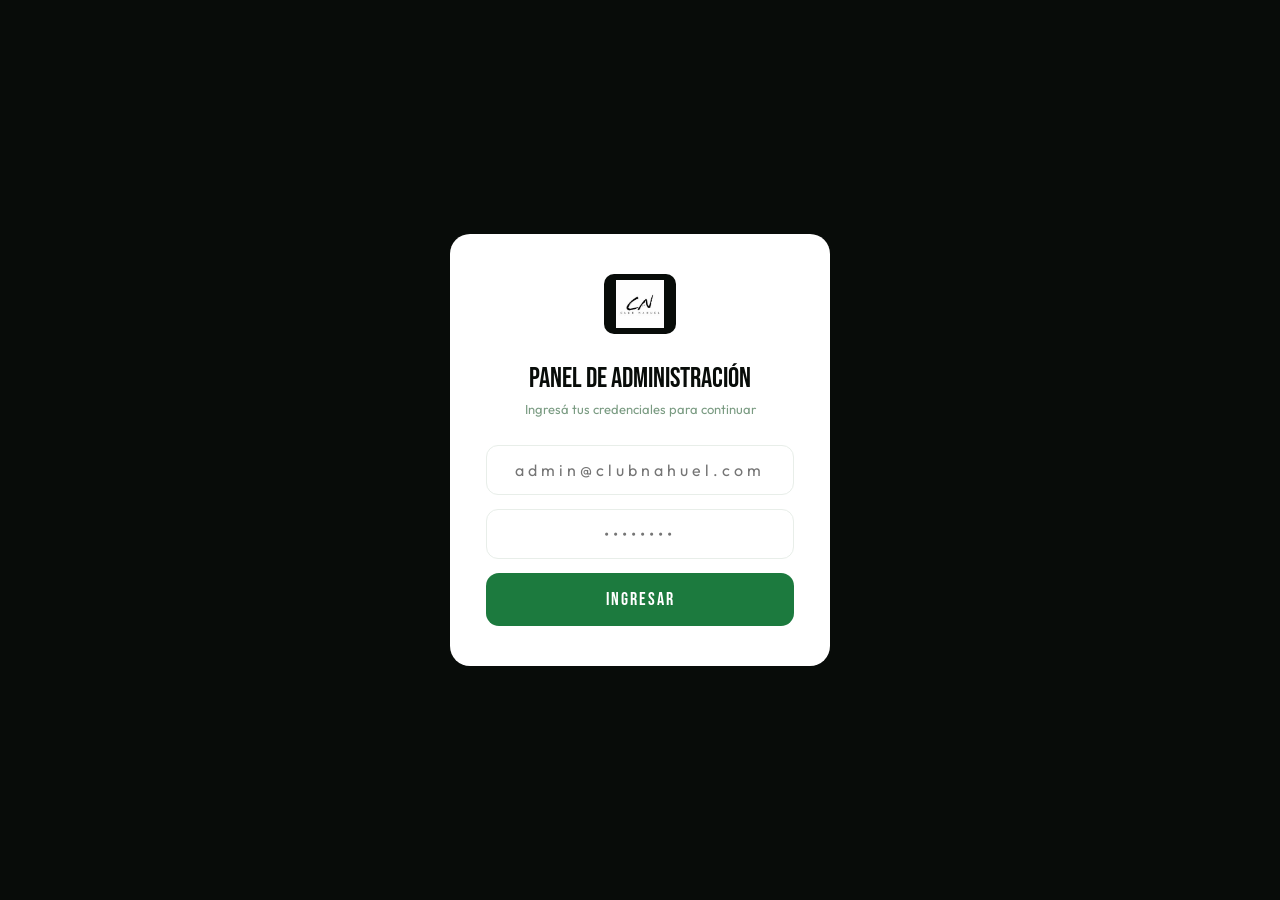
==== commit 4b2d175d: "nuevos cambios" ====
--- a/admin.html
+++ b/admin.html
@@ -7,525 +7,24 @@
   <title>Admin · Club Nahuel</title>
   <link href="https://fonts.googleapis.com/css2?family=Bebas+Neue&family=Outfit:wght@400;500;600;700&display=swap"
     rel="stylesheet" />
-  <style>
-    :root {
-      --black: #080C09;
-      --green: #1C7A3E;
-      --gbright: #2DB560;
-      --glight: #EBF7EF;
-      --gtext: #145A2D;
-      --white: #FFFFFF;
-      --offwhite: #F4F8F5;
-      --gray: #E8EEE9;
-      --muted: #7A9B82;
-      --text: #141E16;
-      --blue: #1A5C8A;
-      --bluelight: #EAF2F8;
-      --red: #C0392B;
-      --redlight: #FDECEA;
-      --redborder: #E8B0A8;
-      --orange: #D97706;
-      --orangelight: #FEF3C7;
-    }
-
-    * {
-      box-sizing: border-box;
-      margin: 0;
-      padding: 0;
-    }
-
-    body {
-      font-family: 'Outfit', sans-serif;
-      background: var(--offwhite);
-      color: var(--text);
-      min-height: 100vh;
-    }
-
-    /* LOGIN */
-    #login-screen {
-      min-height: 100vh;
-      display: flex;
-      align-items: center;
-      justify-content: center;
-      background: var(--black);
-    }
-
-    .login-box {
-      background: var(--white);
-      border-radius: 20px;
-      padding: 40px 36px;
-      width: 100%;
-      max-width: 380px;
-      text-align: center;
-    }
-
-    .login-logo {
-      height: 60px;
-      background: var(--black);
-      border-radius: 10px;
-      padding: 6px 12px;
-      margin-bottom: 24px;
-    }
-
-    .login-title {
-      font-family: 'Bebas Neue', sans-serif;
-      font-size: 28px;
-      color: var(--black);
-      margin-bottom: 6px;
-    }
-
-    .login-sub {
-      font-size: 13px;
-      color: var(--muted);
-      margin-bottom: 28px;
-    }
-
-    .login-input {
-      width: 100%;
-      padding: 14px 16px;
-      border-radius: 12px;
-      border: 1.5px solid var(--gray);
-      font-size: 16px;
-      font-family: 'Outfit', sans-serif;
-      outline: none;
-      margin-bottom: 14px;
-      transition: border-color .15s;
-      text-align: center;
-      letter-spacing: 4px;
-    }
-
-    .login-input:focus {
-      border-color: var(--green);
-    }
-
-    .login-btn {
-      width: 100%;
-      padding: 16px;
-      border-radius: 13px;
-      border: none;
-      background: var(--green);
-      color: #fff;
-      font-family: 'Bebas Neue', sans-serif;
-      font-size: 18px;
-      letter-spacing: 2px;
-      cursor: pointer;
-      transition: background .15s;
-    }
-
-    .login-btn:hover {
-      background: var(--gtext);
-    }
-
-    .login-error {
-      font-size: 13px;
-      color: var(--red);
-      margin-top: 12px;
-      display: none;
-    }
-
-    /* PANEL */
-    #admin-panel {
-      display: none;
-    }
-
-    .admin-navbar {
-      background: var(--black);
-      padding: 14px 24px;
-      display: flex;
-      align-items: center;
-      justify-content: space-between;
-      position: sticky;
-      top: 0;
-      z-index: 100;
-    }
-
-    .admin-navbar-left {
-      display: flex;
-      align-items: center;
-      gap: 14px;
-    }
-
-    .admin-logo {
-      height: 44px;
-      background: var(--white);
-      border-radius: 8px;
-      padding: 4px 8px;
-    }
-
-    .admin-badge {
-      background: var(--green);
-      color: #fff;
-      font-size: 11px;
-      font-weight: 700;
-      letter-spacing: 1px;
-      text-transform: uppercase;
-      padding: 4px 10px;
-      border-radius: 6px;
-    }
-
-    .logout-btn {
-      background: rgba(255, 255, 255, 0.08);
-      border: 1px solid rgba(255, 255, 255, 0.15);
-      border-radius: 8px;
-      padding: 8px 14px;
-      color: rgba(255, 255, 255, 0.6);
-      font-size: 13px;
-      cursor: pointer;
-      font-family: 'Outfit', sans-serif;
-      transition: all .15s;
-    }
-
-    .logout-btn:hover {
-      background: rgba(255, 255, 255, 0.14);
-      color: #fff;
-    }
-
-    /* TABS */
-    .tabs {
-      background: var(--white);
-      border-bottom: 1.5px solid var(--gray);
-      display: flex;
-      padding: 0 24px;
-    }
-
-    .tab-btn {
-      padding: 16px 20px;
-      border: none;
-      background: none;
-      font-family: 'Outfit', sans-serif;
-      font-size: 14px;
-      font-weight: 600;
-      color: var(--muted);
-      cursor: pointer;
-      border-bottom: 3px solid transparent;
-      transition: all .15s;
-      margin-bottom: -1.5px;
-    }
-
-    .tab-btn.active {
-      color: var(--green);
-      border-bottom-color: var(--green);
-    }
-
-    .tab-btn:hover:not(.active) {
-      color: var(--text);
-    }
-
-    /* CONTENT */
-    .admin-content {
-      padding: 28px 24px;
-      max-width: 1100px;
-      margin: 0 auto;
-    }
-
-    /* STATS */
-    .stats-grid {
-      display: grid;
-      grid-template-columns: repeat(auto-fit, minmax(160px, 1fr));
-      gap: 14px;
-      margin-bottom: 28px;
-    }
-
-    .stat-card {
-      background: var(--white);
-      border: 1.5px solid var(--gray);
-      border-radius: 16px;
-      padding: 20px;
-    }
-
-    .stat-label {
-      font-size: 11px;
-      font-weight: 700;
-      color: var(--muted);
-      text-transform: uppercase;
-      letter-spacing: 1px;
-      margin-bottom: 8px;
-    }
-
-    .stat-value {
-      font-family: 'Bebas Neue', sans-serif;
-      font-size: 36px;
-      color: var(--black);
-      line-height: 1;
-    }
-
-    .stat-sub {
-      font-size: 12px;
-      color: var(--muted);
-      margin-top: 4px;
-    }
-
-    /* FILTERS */
-    .filter-bar {
-      display: flex;
-      gap: 10px;
-      flex-wrap: wrap;
-      margin-bottom: 20px;
-      align-items: center;
-    }
-
-    .filter-select,
-    .filter-input {
-      padding: 10px 14px;
-      border-radius: 10px;
-      border: 1.5px solid var(--gray);
-      background: var(--white);
-      font-family: 'Outfit', sans-serif;
-      font-size: 14px;
-      color: var(--text);
-      outline: none;
-      cursor: pointer;
-    }
-
-    .filter-select:focus,
-    .filter-input:focus {
-      border-color: var(--green);
-    }
-
-    .filter-label {
-      font-size: 13px;
-      color: var(--muted);
-      font-weight: 500;
-    }
-
-    /* TABLE */
-    .table-wrap {
-      background: var(--white);
-      border: 1.5px solid var(--gray);
-      border-radius: 16px;
-      overflow: hidden;
-    }
-
-    .table-header {
-      display: grid;
-      background: var(--offwhite);
-      border-bottom: 1.5px solid var(--gray);
-      padding: 12px 20px;
-      font-size: 11px;
-      font-weight: 700;
-      color: var(--muted);
-      text-transform: uppercase;
-      letter-spacing: 1px;
-    }
-
-    .table-row {
-      display: grid;
-      padding: 16px 20px;
-      border-bottom: 1px solid var(--gray);
-      align-items: center;
-      transition: background .1s;
-    }
-
-    .table-row:last-child {
-      border-bottom: none;
-    }
-
-    .table-row:hover {
-      background: var(--offwhite);
-    }
-
-    .cols-bookings {
-      grid-template-columns: 80px 110px 90px 1fr 1fr 100px 80px;
-    }
-
-    .pill {
-      display: inline-block;
-      font-size: 11px;
-      font-weight: 700;
-      letter-spacing: .5px;
-      text-transform: uppercase;
-      padding: 3px 10px;
-      border-radius: 20px;
-    }
-
-    .pill-padel {
-      background: var(--glight);
-      color: var(--gtext);
-    }
-
-    .pill-futbol {
-      background: var(--bluelight);
-      color: var(--blue);
-    }
-
-    .icon-btn {
-      width: 32px;
-      height: 32px;
-      border-radius: 8px;
-      border: 1.5px solid var(--gray);
-      background: transparent;
-      display: inline-flex;
-      align-items: center;
-      justify-content: center;
-      cursor: pointer;
-      font-size: 14px;
-      transition: all .15s;
-    }
-
-    .icon-btn.delete:hover {
-      border-color: var(--red);
-      background: var(--redlight);
-    }
-
-    .empty-table {
-      padding: 48px;
-      text-align: center;
-      color: var(--muted);
-      font-size: 14px;
-    }
-
-    .empty-table span {
-      display: block;
-      font-size: 36px;
-      margin-bottom: 12px;
-    }
-
-    /* SECTION TITLE */
-    .section-title {
-      font-family: 'Bebas Neue', sans-serif;
-      font-size: 20px;
-      color: var(--black);
-      margin-bottom: 16px;
-      display: flex;
-      align-items: center;
-      gap: 12px;
-    }
-
-    .section-title::after {
-      content: '';
-      flex: 1;
-      height: 1px;
-      background: var(--gray);
-    }
-
-    /* BLOCK FORM */
-    .block-form {
-      background: var(--white);
-      border: 1.5px solid var(--gray);
-      border-radius: 16px;
-      padding: 24px;
-      display: grid;
-      grid-template-columns: 1fr 1fr 1fr 1fr auto;
-      gap: 12px;
-      align-items: end;
-      margin-bottom: 24px;
-    }
-
-    .block-form label {
-      font-size: 11px;
-      font-weight: 700;
-      color: var(--muted);
-      text-transform: uppercase;
-      letter-spacing: .8px;
-      margin-bottom: 8px;
-      display: block;
-    }
-
-    .block-form select,
-    .block-form input {
-      width: 100%;
-      padding: 12px 14px;
-      border-radius: 10px;
-      border: 1.5px solid var(--gray);
-      background: var(--white);
-      font-family: 'Outfit', sans-serif;
-      font-size: 14px;
-      color: var(--text);
-      outline: none;
-    }
-
-    .block-form select:focus,
-    .block-form input:focus {
-      border-color: var(--orange);
-    }
-
-    .btn-orange {
-      padding: 13px 20px;
-      border-radius: 10px;
-      border: none;
-      background: var(--orange);
-      color: #fff;
-      font-family: 'Bebas Neue', sans-serif;
-      font-size: 16px;
-      letter-spacing: 1.5px;
-      cursor: pointer;
-      white-space: nowrap;
-      transition: background .15s;
-    }
-
-    .btn-orange:hover {
-      background: #B45309;
-    }
-
-    .export-btn {
-      padding: 10px 18px;
-      border-radius: 10px;
-      border: 1.5px solid var(--green);
-      background: transparent;
-      color: var(--green);
-      font-family: 'Bebas Neue', sans-serif;
-      font-size: 15px;
-      letter-spacing: 1.5px;
-      cursor: pointer;
-      transition: all .15s;
-    }
-
-    .export-btn:hover {
-      background: var(--glight);
-    }
-
-    .loading {
-      text-align: center;
-      padding: 32px;
-      color: var(--muted);
-      font-size: 14px;
-    }
-
-    @media(max-width:768px) {
-      .cols-bookings {
-        grid-template-columns: 70px 90px 1fr 90px 40px;
-      }
-
-      .hide-mobile {
-        display: none;
-      }
-
-      .block-form {
-        grid-template-columns: 1fr 1fr;
-      }
-
-      .admin-content {
-        padding: 20px 14px;
-      }
-
-      .tabs {
-        padding: 0 14px;
-      }
-
-      .tab-btn {
-        padding: 14px 12px;
-        font-size: 13px;
-      }
-    }
-  </style>
+  <link rel="stylesheet" href="admin.css" />
 </head>
-
 <body>
-
-  <!-- LOGIN -->
+  <!-- ══ LOGIN ══════════════════════════════════════ -->
   <div id="login-screen">
     <div class="login-box">
       <img class="login-logo" src="Logo_Nahuel.png" alt="Club Nahuel" />
       <div class="login-title">Panel de Administración</div>
-      <div class="login-sub">Ingresá la contraseña para continuar</div>
+      <div class="login-sub">Ingresá tus credenciales para continuar</div>
+      <input class="login-input" id="email-input" type="email" placeholder="admin@clubnahuel.com" />
       <input class="login-input" id="pwd-input" type="password" placeholder="••••••••"
         onkeydown="if(event.key==='Enter') doLogin()" />
       <button class="login-btn" onclick="doLogin()">INGRESAR</button>
-      <div class="login-error" id="login-error">Contraseña incorrecta</div>
+      <div class="login-error" id="login-error">Credenciales incorrectas</div>
     </div>
   </div>
 
-  <!-- PANEL -->
+  <!-- ══ PANEL ═══════════════════════════════════════ -->
   <div id="admin-panel">
     <div class="admin-navbar">
       <div class="admin-navbar-left">
@@ -544,50 +43,84 @@
     <!-- TAB TURNOS -->
     <div id="tab-turnos" class="admin-content">
       <div class="stats-grid" id="stats-grid"></div>
-      <div class="section-title">Reservas</div>
+      <div class="admin-header-row">
+        <div class="section-title admin-title-flex">Reservas</div>
+        <div class="view-toggle">
+          <button class="view-btn active" id="btn-vista-lista" onclick="switchView('lista')">☰ Lista</button>
+          <button class="view-btn" id="btn-vista-cal" onclick="switchView('calendario')">📅 Semana</button>
+        </div>
+      </div>
       <div class="filter-bar">
         <span class="filter-label">Filtrar:</span>
-        <select class="filter-select" id="filter-sport" onchange="renderTurnos()">
+        <select class="filter-select" id="filter-sport">
           <option value="">Todos los deportes</option>
           <option value="padel">Pádel</option>
           <option value="futbol">Fútbol</option>
         </select>
-        <select class="filter-select" id="filter-period" onchange="renderTurnos()">
+        <select class="filter-select" id="filter-period">
           <option value="today">Hoy</option>
           <option value="week">Esta semana</option>
           <option value="all">Todos</option>
         </select>
-        <input class="filter-input" id="filter-search" type="text" placeholder="Buscar nombre..."
-          oninput="renderTurnos()" style="min-width:180px" />
+        <input class="filter-input search-input" id="filter-search" type="text" placeholder="Buscar nombre..."/>
+        <div class="filter-hour-group">
+          <select class="filter-select" id="filter-hour-from">
+            <option value="">Desde</option>
+          </select>
+          <select class="filter-select" id="filter-hour-to">
+            <option value="">Hasta</option>
+          </select>
+        </div>
       </div>
-      <div class="table-wrap">
-        <div class="table-header cols-bookings">
-          <span>Hora</span><span>Fecha</span><span>Deporte</span>
-          <span>Cancha</span><span>Titular</span>
-          <span class="hide-mobile">Teléfono</span><span></span>
+
+      <!-- VISTA LISTA -->
+      <div id="view-lista">
+        <div id="turnos-count"></div>
+        <div class="table-wrap">
+          <div class="table-header cols-bookings">
+            <span>Hora</span><span>Fecha</span><span>Deporte</span>
+            <span>Cancha</span><span>Titular</span>
+            <span class="hide-mobile">Teléfono</span><span></span>
+          </div>
+          <div id="turnos-body">
+            <div class="loading">Cargando...</div>
+          </div>
         </div>
-        <div id="turnos-body">
-          <div class="loading">Cargando...</div>
+      </div>
+
+      <!-- VISTA CALENDARIO -->
+     <div id="view-calendario" class="hidden">
+        <div class="cal-nav">
+          <button class="cal-nav-btn" onclick="moveCalendar(-1)">&#8592;</button>
+          <span class="cal-week-label" id="cal-week-label"></span>
+          <button class="cal-nav-btn" onclick="moveCalendar(1)">&#8594;</button>
+          <button class="cal-today-btn" onclick="goCalendarToday()">Hoy</button>
+        </div>
+        <div class="cal-wrap">
+          <div class="cal-grid" id="cal-grid"></div>
         </div>
       </div>
     </div>
 
     <!-- TAB BLOQUEOS -->
-    <div id="tab-bloqueos" class="admin-content" style="display:none">
+    <div id="tab-bloqueos" class="admin-content hidden">
       <div class="section-title">Bloquear horario</div>
       <div class="block-form">
-        <div><label>Deporte</label><select id="bl-sport" onchange="updateCourtSelect()">
+        <div>
+          <label>Deporte</label>
+          <select id="bl-sport" onchange="updateCourtSelect()">
             <option value="padel">Pádel</option>
             <option value="futbol">Fútbol</option>
-          </select></div>
+          </select>
+        </div>
         <div><label>Cancha</label><select id="bl-court"></select></div>
         <div><label>Fecha</label><input type="date" id="bl-date" /></div>
         <div><label>Horario</label><select id="bl-time"></select></div>
-        <button class="btn-orange" onclick="addBlock()">BLOQUEAR</button>
+        <button class="btn-orange flex-1" onclick="addBlock()">BLOQUEAR</button>
       </div>
       <div class="section-title">Horarios bloqueados</div>
       <div class="table-wrap">
-        <div class="table-header" style="grid-template-columns:80px 120px 1fr 1fr 60px">
+        <div class="table-header cols-bloqueos">
           <span>Hora</span><span>Fecha</span><span>Deporte</span><span>Cancha</span><span></span>
         </div>
         <div id="bloqueos-body">
@@ -597,243 +130,51 @@
     </div>
 
     <!-- TAB EXPORTAR -->
-    <div id="tab-exportar" class="admin-content" style="display:none">
+    <div id="tab-exportar" class="admin-content hidden">
       <div class="section-title">Exportar reservas</div>
-      <div
-        style="background:var(--white);border:1.5px solid var(--gray);border-radius:16px;padding:28px;max-width:500px">
-        <div style="font-size:15px;font-weight:600;margin-bottom:6px">Exportar como CSV</div>
-        <div style="font-size:13px;color:var(--muted);margin-bottom:20px;line-height:1.6">Descargá todas las reservas en
-          formato CSV. Podés abrirlo con Excel o Google Sheets.</div>
-        <div style="display:flex;gap:10px;flex-wrap:wrap">
-          <button class="btn-orange" onclick="exportCSV('all')" style="flex:1">EXPORTAR TODAS</button>
-          <button class="export-btn" onclick="exportCSV('today')" style="flex:1;white-space:nowrap">SOLO HOY</button>
+      <div class="export-card">
+        <div class="export-card-title">Exportar como CSV</div>
+        <div class="export-card-sub">Descargá todas las reservas en formato CSV. Podés abrirlo con Excel o Google
+          Sheets.</div>
+        <div class="flex-row-gap">
+          <button class="btn-orange flex-1" onclick="exportCSV('all')">EXPORTAR TODAS</button>
+          <button class="export-btn flex-1 whitespace-nowrap" onclick="exportCSV('today')">SOLO HOY</button>
         </div>
       </div>
-      <div
-        style="margin-top:24px;background:var(--white);border:1.5px solid var(--gray);border-radius:16px;padding:28px;max-width:500px">
-        <div style="font-size:15px;font-weight:600;margin-bottom:6px">Zona peligrosa</div>
-        <div style="font-size:13px;color:var(--muted);margin-bottom:20px;line-height:1.6">Borrá todas las reservas
-          pasadas para limpiar el historial.</div>
-        <button onclick="clearPast()"
-          style="padding:12px 20px;border-radius:10px;border:1.5px solid var(--red);background:var(--redlight);color:var(--red);font-family:'Outfit',sans-serif;font-size:14px;font-weight:700;cursor:pointer">Eliminar
-          reservas pasadas</button>
+      <div class="export-card mt-20">
+        <div class="export-card-title">Zona peligrosa</div>
+        <div class="export-card-sub">Borrá todas las reservas pasadas para limpiar el historial.</div>
+        <button class="btn-danger" onclick="clearPast()">Eliminar reservas pasadas</button>
+      </div>
+    </div>
+
+  </div><!-- fin admin-panel -->
+
+  <!-- ══ MODAL EDITAR ════════════════════════════════ -->
+  <div id="edit-modal" class="modal-overlay hidden" onclick="closeModal(event)">
+    <div class="modal-box">
+      <div class="modal-title">Editar reserva</div>
+      <div class="modal-field">
+        <label class="modal-label">Nombre</label>
+        <input class="modal-input" id="edit-name" />
+      </div>
+      <div class="modal-field">
+        <label class="modal-label">Teléfono</label>
+        <input class="modal-input" id="edit-phone" type="tel" />
+      </div>
+      <div class="modal-field">
+        <label class="modal-label">Horario</label>
+        <select class="modal-input" id="edit-time"></select>
+      </div>
+      <div class="modal-btns">
+        <button class="modal-cancel"
+          onclick="document.getElementById('edit-modal').style.display='none'">Cancelar</button>
+        <button class="modal-save" onclick="saveEdit()">GUARDAR</button>
       </div>
     </div>
   </div>
 
-  <script>
-    const SB_URL = 'https://tzfnjozxvdnadaryyahy.supabase.co';
-    const SB_KEY = 'sb_publishable_z6R0-d9ulf316kicFHFeAQ_Dw2cANhr';
-    const PASSWORD = 'nahuel2025';
-
-    const SPORTS = {
-      padel: { name: 'Pádel', icon: '🏸', courts: ['Cancha A', 'Cancha B', 'Cancha C'] },
-      futbol: { name: 'Fútbol', icon: '⚽', courts: ['Cancha Interior', 'Cancha Exterior'] },
-    };
-    const SLOTS = Array.from({ length: 16 }, (_, i) => `${String(6 + i).padStart(2, '0')}:00`);
-
-    function fmt(d) { return d.toISOString().split('T')[0]; }
-    function today() { return fmt(new Date()); }
-    function weekEnd() { const d = new Date(); d.setDate(d.getDate() + (6 - d.getDay())); return fmt(d); }
-
-    /* SUPABASE */
-    const headers = { apikey: SB_KEY, Authorization: `Bearer ${SB_KEY}`, 'Content-Type': 'application/json' };
-
-    async function sbGet(table, qs = '') {
-      const r = await fetch(`${SB_URL}/rest/v1/${table}?${qs}`, { headers });
-      return r.json();
-    }
-    async function sbPost(table, data) {
-      const r = await fetch(`${SB_URL}/rest/v1/${table}`, { method: 'POST', headers: { ...headers, Prefer: 'return=representation' }, body: JSON.stringify(data) });
-      return r.json();
-    }
-    async function sbDelete(table, id) {
-      await fetch(`${SB_URL}/rest/v1/${table}?id=eq.${id}`, { method: 'DELETE', headers });
-    }
-    async function sbDeleteWhere(table, filter) {
-      await fetch(`${SB_URL}/rest/v1/${table}?${filter}`, { method: 'DELETE', headers });
-    }
-
-    /* LOGIN */
-    function doLogin() {
-      if (document.getElementById('pwd-input').value === PASSWORD) {
-        document.getElementById('login-screen').style.display = 'none';
-        document.getElementById('admin-panel').style.display = 'block';
-        initAdmin();
-      } else {
-        document.getElementById('login-error').style.display = 'block';
-        document.getElementById('pwd-input').value = '';
-        document.getElementById('pwd-input').focus();
-      }
-    }
-    function doLogout() {
-      document.getElementById('admin-panel').style.display = 'none';
-      document.getElementById('login-screen').style.display = 'flex';
-      document.getElementById('pwd-input').value = '';
-      document.getElementById('login-error').style.display = 'none';
-    }
-
-    /* TABS */
-    function switchTab(tab) {
-      ['turnos', 'bloqueos', 'exportar'].forEach(t => {
-        document.getElementById('tab-' + t).style.display = t === tab ? 'block' : 'none';
-      });
-      document.querySelectorAll('.tab-btn').forEach((btn, i) => {
-        btn.classList.toggle('active', ['turnos', 'bloqueos', 'exportar'][i] === tab);
-      });
-      if (tab === 'bloqueos') renderBloqueos();
-    }
-
-    /* INIT */
-    async function initAdmin() {
-      await renderStats();
-      await renderTurnos();
-      initBlockForm();
-    }
-
-    /* STATS */
-    async function renderStats() {
-      const bks = await sbGet('bookings');
-      if (!Array.isArray(bks)) { document.getElementById('stats-grid').innerHTML = ''; return; }
-      const todayStr = today();
-      const hoy = bks.filter(b => b.date === todayStr).length;
-      const semana = bks.filter(b => b.date >= todayStr && b.date <= weekEnd()).length;
-      const padel = bks.filter(b => b.sport === 'padel' && b.date >= todayStr).length;
-      const futbol = bks.filter(b => b.sport === 'futbol' && b.date >= todayStr).length;
-      document.getElementById('stats-grid').innerHTML =
-        [['Hoy', hoy, 'turnos hoy'], ['Esta semana', semana, 'turnos totales'], ['Pádel', padel, 'próximos'], ['Fútbol', futbol, 'próximos']]
-          .map(([l, v, s]) => `<div class="stat-card"><div class="stat-label">${l}</div><div class="stat-value">${v}</div><div class="stat-sub">${s}</div></div>`)
-          .join('');
-    }
-
-    /* TURNOS */
-    let allBookings = [];
-    async function renderTurnos() {
-      document.getElementById('turnos-body').innerHTML = '<div class="loading">Cargando...</div>';
-      allBookings = await sbGet('bookings', 'order=date,time');
-      if (!Array.isArray(allBookings)) allBookings = [];
-      filterAndRenderTurnos();
-    }
-    function filterAndRenderTurnos() {
-      const sport = document.getElementById('filter-sport').value;
-      const period = document.getElementById('filter-period').value;
-      const search = document.getElementById('filter-search').value.toLowerCase();
-      const todayStr = today();
-
-      let bks = [...allBookings];
-      if (sport) bks = bks.filter(b => b.sport === sport);
-      if (period === 'today') bks = bks.filter(b => b.date === todayStr);
-      if (period === 'week') bks = bks.filter(b => b.date >= todayStr && b.date <= weekEnd());
-      if (search) bks = bks.filter(b => b.name.toLowerCase().includes(search) || (b.phone || '').includes(search));
-
-      const body = document.getElementById('turnos-body');
-      if (!bks.length) { body.innerHTML = '<div class="empty-table"><span>📋</span>No hay turnos con esos filtros.</div>'; return; }
-
-      body.innerHTML = bks.map(b => {
-        const s = SPORTS[b.sport] || { name: b.sport, icon: '?' };
-        const dt = new Date(b.date + 'T12:00:00').toLocaleDateString('es-AR', { day: 'numeric', month: 'short' });
-        const past = b.date < todayStr;
-        return `<div class="table-row cols-bookings" style="opacity:${past ? .55 : 1}">
-      <span style="font-weight:700;font-size:14px">${b.time}</span>
-      <span style="font-size:13px;text-transform:capitalize">${dt}</span>
-      <span><span class="pill pill-${b.sport}">${s.name}</span></span>
-      <span style="font-size:13px;color:var(--muted)">${b.court}</span>
-      <span style="font-size:14px;font-weight:600">${b.name}</span>
-      <span class="hide-mobile" style="font-size:13px;color:var(--muted)">${b.phone || ''}</span>
-      <span><button class="icon-btn delete" onclick="deleteBooking('${b.id}')" title="Eliminar">🗑</button></span>
-    </div>`;
-      }).join('');
-    }
-
-    document.addEventListener('DOMContentLoaded', () => {
-      const fs = document.getElementById('filter-sport');
-      const fp = document.getElementById('filter-period');
-      const fi = document.getElementById('filter-search');
-      if (fs) fs.addEventListener('change', filterAndRenderTurnos);
-      if (fp) fp.addEventListener('change', filterAndRenderTurnos);
-      if (fi) fi.addEventListener('input', filterAndRenderTurnos);
-    });
-
-    async function deleteBooking(id) {
-      if (!confirm('¿Eliminás este turno?')) return;
-      await sbDelete('bookings', id);
-      allBookings = allBookings.filter(b => b.id !== id);
-      filterAndRenderTurnos();
-      renderStats();
-    }
-
-    /* BLOCKS */
-    function initBlockForm() {
-      updateCourtSelect();
-      document.getElementById('bl-date').value = today();
-      const timeSel = document.getElementById('bl-time');
-      timeSel.innerHTML = SLOTS.map(s => `<option value="${s}">${s}</option>`).join('');
-    }
-    function updateCourtSelect() {
-      const sport = document.getElementById('bl-sport').value;
-      const courts = SPORTS[sport].courts;
-      document.getElementById('bl-court').innerHTML = courts.map(c => `<option value="${c}">${c}</option>`).join('');
-    }
-    async function addBlock() {
-      const sport = document.getElementById('bl-sport').value;
-      const court = document.getElementById('bl-court').value;
-      const date = document.getElementById('bl-date').value;
-      const time = document.getElementById('bl-time').value;
-      if (!date) { alert('Seleccioná una fecha'); return; }
-      await sbPost('blocks', { id: Date.now().toString(), sport, court, date, time });
-      renderBloqueos();
-    }
-    async function renderBloqueos() {
-      document.getElementById('bloqueos-body').innerHTML = '<div class="loading">Cargando...</div>';
-      const blocks = await sbGet('blocks', 'order=date,time');
-      if (!Array.isArray(blocks) || !blocks.length) {
-        document.getElementById('bloqueos-body').innerHTML = '<div class="empty-table"><span>🚫</span>No hay horarios bloqueados.</div>';
-        return;
-      }
-      document.getElementById('bloqueos-body').innerHTML = blocks.map(b => {
-        const s = SPORTS[b.sport] || { name: b.sport };
-        const dt = new Date(b.date + 'T12:00:00').toLocaleDateString('es-AR', { day: 'numeric', month: 'short', year: 'numeric' });
-        return `<div class="table-row" style="grid-template-columns:80px 120px 1fr 1fr 60px">
-      <span style="font-weight:700">${b.time}</span>
-      <span style="font-size:13px">${dt}</span>
-      <span><span class="pill pill-${b.sport}">${s.name}</span></span>
-      <span style="font-size:13px;color:var(--muted)">${b.court}</span>
-      <span><button class="icon-btn delete" onclick="deleteBlock('${b.id}')" title="Quitar">🗑</button></span>
-    </div>`;
-      }).join('');
-    }
-    async function deleteBlock(id) {
-      if (!confirm('¿Quitás el bloqueo?')) return;
-      await sbDelete('blocks', id);
-      renderBloqueos();
-    }
-
-    /* EXPORT */
-    async function exportCSV(mode) {
-      let bks = await sbGet('bookings', 'order=date,time');
-      if (!Array.isArray(bks) || !bks.length) { alert('No hay reservas para exportar.'); return; }
-      if (mode === 'today') bks = bks.filter(b => b.date === today());
-      if (!bks.length) { alert('No hay reservas para hoy.'); return; }
-      const header = ['Fecha', 'Hora', 'Deporte', 'Cancha', 'Titular', 'Teléfono', 'Email'].join(',');
-      const rows = bks.map(b => [b.date, b.time, (SPORTS[b.sport] || { name: b.sport }).name, b.court, `"${b.name}"`, b.phone || '', b.email || ''].join(','));
-      const csv = [header, ...rows].join('\n');
-      const blob = new Blob([csv], { type: 'text/csv;charset=utf-8;' });
-      const url = URL.createObjectURL(blob);
-      const a = document.createElement('a');
-      a.href = url; a.download = `nahuel-reservas-${today()}.csv`; a.click();
-      URL.revokeObjectURL(url);
-    }
-
-    async function clearPast() {
-      const bks = await sbGet('bookings', `date=lt.${today()}`);
-      if (!Array.isArray(bks) || !bks.length) { alert('No hay reservas pasadas.'); return; }
-      if (!confirm(`¿Eliminás ${bks.length} reserva${bks.length > 1 ? 's' : ''} pasada${bks.length > 1 ? 's' : ''}? No se puede deshacer.`)) return;
-      await sbDeleteWhere('bookings', `date=lt.${today()}`);
-      renderStats();
-      renderTurnos();
-      alert('Reservas pasadas eliminadas.');
-    }
-  </script>
+  <script src="admin.js"></script>
 </body>
 
 </html>
--- a/admin.css
+++ b/admin.css
@@ -0,0 +1,953 @@
+:root {
+    --black: #080C09;
+    --green: #1C7A3E;
+    --gbright: #2DB560;
+    --glight: #EBF7EF;
+    --gtext: #145A2D;
+    --white: #FFFFFF;
+    --offwhite: #F4F8F5;
+    --gray: #E8EEE9;
+    --muted: #7A9B82;
+    --text: #141E16;
+    --blue: #1A5C8A;
+    --bluelight: #EAF2F8;
+    --red: #C0392B;
+    --redlight: #FDECEA;
+    --redborder: #E8B0A8;
+    --orange: #D97706;
+    --orangelight: #FEF3C7;
+}
+
+* {
+    box-sizing: border-box;
+    margin: 0;
+    padding: 0;
+}
+
+body {
+    font-family: 'Outfit', sans-serif;
+    background: var(--offwhite);
+    color: var(--text);
+    min-height: 100vh;
+}
+
+/* ── LOGIN ─────────────────────────────────────── */
+#login-screen {
+    min-height: 100vh;
+    display: flex;
+    align-items: center;
+    justify-content: center;
+    background: var(--black);
+}
+
+.login-box {
+    background: var(--white);
+    border-radius: 20px;
+    padding: 40px 36px;
+    width: 100%;
+    max-width: 380px;
+    text-align: center;
+}
+
+.login-logo {
+    height: 60px;
+    background: var(--black);
+    border-radius: 10px;
+    padding: 6px 12px;
+    margin-bottom: 24px;
+}
+
+.login-title {
+    font-family: 'Bebas Neue', sans-serif;
+    font-size: 28px;
+    color: var(--black);
+    margin-bottom: 6px;
+}
+
+.login-sub {
+    font-size: 13px;
+    color: var(--muted);
+    margin-bottom: 28px;
+}
+
+.login-input {
+    width: 100%;
+    padding: 14px 16px;
+    border-radius: 12px;
+    border: 1.5px solid var(--gray);
+    font-size: 16px;
+    font-family: 'Outfit', sans-serif;
+    outline: none;
+    margin-bottom: 14px;
+    transition: border-color .15s;
+    text-align: center;
+    letter-spacing: 4px;
+}
+
+.login-input:focus {
+    border-color: var(--green);
+}
+
+.login-btn {
+    width: 100%;
+    padding: 16px;
+    border-radius: 13px;
+    border: none;
+    background: var(--green);
+    color: #fff;
+    font-family: 'Bebas Neue', sans-serif;
+    font-size: 18px;
+    letter-spacing: 2px;
+    cursor: pointer;
+    transition: background .15s;
+}
+
+.login-btn:hover {
+    background: var(--gtext);
+}
+
+.login-error {
+    font-size: 13px;
+    color: var(--red);
+    margin-top: 12px;
+    display: none;
+}
+
+/* ── PANEL ─────────────────────────────────────── */
+#admin-panel {
+    display: none;
+}
+
+.admin-navbar {
+    background: var(--black);
+    padding: 14px 24px;
+    display: flex;
+    align-items: center;
+    justify-content: space-between;
+    position: sticky;
+    top: 0;
+    z-index: 100;
+}
+
+.admin-navbar-left {
+    display: flex;
+    align-items: center;
+    gap: 14px;
+}
+
+.admin-logo {
+    height: 44px;
+    background: var(--white);
+    border-radius: 8px;
+    padding: 4px 8px;
+}
+
+.admin-badge {
+    background: var(--green);
+    color: #fff;
+    font-size: 11px;
+    font-weight: 700;
+    letter-spacing: 1px;
+    text-transform: uppercase;
+    padding: 4px 10px;
+    border-radius: 6px;
+}
+
+.logout-btn {
+    background: rgba(255, 255, 255, 0.08);
+    border: 1px solid rgba(255, 255, 255, 0.15);
+    border-radius: 8px;
+    padding: 8px 14px;
+    color: rgba(255, 255, 255, 0.6);
+    font-size: 13px;
+    cursor: pointer;
+    font-family: 'Outfit', sans-serif;
+    transition: all .15s;
+}
+
+.logout-btn:hover {
+    background: rgba(255, 255, 255, 0.14);
+    color: #fff;
+}
+
+/* ── TABS ──────────────────────────────────────── */
+.tabs {
+    background: var(--white);
+    border-bottom: 1.5px solid var(--gray);
+    display: flex;
+    padding: 0 24px;
+}
+
+.tab-btn {
+    padding: 16px 20px;
+    border: none;
+    background: none;
+    font-family: 'Outfit', sans-serif;
+    font-size: 14px;
+    font-weight: 600;
+    color: var(--muted);
+    cursor: pointer;
+    border-bottom: 3px solid transparent;
+    transition: all .15s;
+    margin-bottom: -1.5px;
+}
+
+.tab-btn.active {
+    color: var(--green);
+    border-bottom-color: var(--green);
+}
+
+.tab-btn:hover:not(.active) {
+    color: var(--text);
+}
+
+/* ── CONTENT ───────────────────────────────────── */
+.admin-content {
+    padding: 28px 24px;
+    max-width: 1100px;
+    margin: 0 auto;
+}
+
+/* ── STATS ─────────────────────────────────────── */
+.stats-grid {
+    display: grid;
+    grid-template-columns: repeat(auto-fit, minmax(160px, 1fr));
+    gap: 14px;
+    margin-bottom: 28px;
+}
+
+.stat-card {
+    background: var(--white);
+    border: 1.5px solid var(--gray);
+    border-radius: 16px;
+    padding: 20px;
+}
+
+.stat-label {
+    font-size: 11px;
+    font-weight: 700;
+    color: var(--muted);
+    text-transform: uppercase;
+    letter-spacing: 1px;
+    margin-bottom: 8px;
+}
+
+.stat-value {
+    font-family: 'Bebas Neue', sans-serif;
+    font-size: 36px;
+    color: var(--black);
+    line-height: 1;
+}
+
+.stat-sub {
+    font-size: 12px;
+    color: var(--muted);
+    margin-top: 4px;
+}
+
+/* ── FILTERS ───────────────────────────────────── */
+.filter-bar {
+    display: flex;
+    gap: 10px;
+    flex-wrap: wrap;
+    margin-bottom: 20px;
+    align-items: center;
+}
+
+.filter-select,
+.filter-input {
+    padding: 10px 14px;
+    border-radius: 10px;
+    border: 1.5px solid var(--gray);
+    background: var(--white);
+    font-family: 'Outfit', sans-serif;
+    font-size: 14px;
+    color: var(--text);
+    outline: none;
+    cursor: pointer;
+}
+
+.filter-select:focus,
+.filter-input:focus {
+    border-color: var(--green);
+}
+
+.filter-label {
+    font-size: 13px;
+    color: var(--muted);
+    font-weight: 500;
+}
+
+/* ── TABLE ─────────────────────────────────────── */
+.table-wrap {
+    background: var(--white);
+    border: 1.5px solid var(--gray);
+    border-radius: 16px;
+    overflow: hidden;
+}
+
+.table-header {
+    display: grid;
+    background: var(--offwhite);
+    border-bottom: 1.5px solid var(--gray);
+    padding: 12px 20px;
+    font-size: 11px;
+    font-weight: 700;
+    color: var(--muted);
+    text-transform: uppercase;
+    letter-spacing: 1px;
+}
+
+.table-row {
+    display: grid;
+    padding: 16px 20px;
+    border-bottom: 1px solid var(--gray);
+    align-items: center;
+    transition: background .1s;
+}
+
+.table-row:last-child {
+    border-bottom: none;
+}
+
+.table-row:hover {
+    background: var(--offwhite);
+}
+
+.cols-bookings {
+    grid-template-columns: 80px 110px 90px 1fr 1fr 100px 90px;
+}
+
+.pill {
+    display: inline-block;
+    font-size: 11px;
+    font-weight: 700;
+    letter-spacing: .5px;
+    text-transform: uppercase;
+    padding: 3px 10px;
+    border-radius: 20px;
+}
+
+.pill-padel {
+    background: var(--glight);
+    color: var(--gtext);
+}
+
+.pill-futbol {
+    background: var(--bluelight);
+    color: var(--blue);
+}
+
+/* ── ICON BUTTONS ──────────────────────────────── */
+.icon-btn {
+    width: 32px;
+    height: 32px;
+    border-radius: 8px;
+    border: 1.5px solid var(--gray);
+    background: transparent;
+    display: inline-flex;
+    align-items: center;
+    justify-content: center;
+    cursor: pointer;
+    font-size: 14px;
+    transition: all .15s;
+}
+
+.icon-btn.delete {
+    background: var(--redlight);
+    border-color: var(--redborder);
+    color: var(--red);
+}
+
+.icon-btn.delete:hover {
+    background: var(--red);
+    border-color: var(--red);
+    color: #fff;
+}
+
+.icon-btn.edit {
+    background: var(--glight);
+    border-color: var(--green);
+    color: var(--green);
+}
+
+.icon-btn.edit:hover {
+    background: var(--green);
+    color: #fff;
+}
+
+.empty-table {
+    padding: 48px;
+    text-align: center;
+    color: var(--muted);
+    font-size: 14px;
+}
+
+.empty-table span {
+    display: block;
+    font-size: 36px;
+    margin-bottom: 12px;
+}
+
+.loading {
+    text-align: center;
+    padding: 32px;
+    color: var(--muted);
+    font-size: 14px;
+}
+
+/* ── SECTION TITLE ─────────────────────────────── */
+.section-title {
+    font-family: 'Bebas Neue', sans-serif;
+    font-size: 20px;
+    color: var(--black);
+    margin-bottom: 16px;
+    display: flex;
+    align-items: center;
+    gap: 12px;
+}
+
+.section-title::after {
+    content: '';
+    flex: 1;
+    height: 1px;
+    background: var(--gray);
+}
+
+/* ── BLOCK FORM ────────────────────────────────── */
+.block-form {
+    background: var(--white);
+    border: 1.5px solid var(--gray);
+    border-radius: 16px;
+    padding: 24px;
+    display: grid;
+    grid-template-columns: 1fr 1fr 1fr 1fr auto;
+    gap: 12px;
+    align-items: end;
+    margin-bottom: 24px;
+}
+
+.block-form label {
+    font-size: 11px;
+    font-weight: 700;
+    color: var(--muted);
+    text-transform: uppercase;
+    letter-spacing: .8px;
+    margin-bottom: 8px;
+    display: block;
+}
+
+.block-form select,
+.block-form input {
+    width: 100%;
+    padding: 12px 14px;
+    border-radius: 10px;
+    border: 1.5px solid var(--gray);
+    background: var(--white);
+    font-family: 'Outfit', sans-serif;
+    font-size: 14px;
+    color: var(--text);
+    outline: none;
+}
+
+.block-form select:focus,
+.block-form input:focus {
+    border-color: var(--orange);
+}
+
+/* ── BUTTONS ───────────────────────────────────── */
+.btn-orange {
+    padding: 13px 20px;
+    border-radius: 10px;
+    border: none;
+    background: var(--orange);
+    color: #fff;
+    font-family: 'Bebas Neue', sans-serif;
+    font-size: 16px;
+    letter-spacing: 1.5px;
+    cursor: pointer;
+    white-space: nowrap;
+    transition: background .15s;
+}
+
+.btn-orange:hover {
+    background: #B45309;
+}
+
+.export-btn {
+    padding: 10px 18px;
+    border-radius: 10px;
+    border: 1.5px solid var(--green);
+    background: transparent;
+    color: var(--green);
+    font-family: 'Bebas Neue', sans-serif;
+    font-size: 15px;
+    letter-spacing: 1.5px;
+    cursor: pointer;
+    transition: all .15s;
+}
+
+.export-btn:hover {
+    background: var(--glight);
+}
+
+.btn-danger {
+    padding: 12px 20px;
+    border-radius: 10px;
+    border: 1.5px solid var(--red);
+    background: var(--redlight);
+    color: var(--red);
+    font-family: 'Outfit', sans-serif;
+    font-size: 14px;
+    font-weight: 700;
+    cursor: pointer;
+    transition: all .15s;
+}
+
+.btn-danger:hover {
+    background: var(--red);
+    color: #fff;
+}
+
+/* ── EXPORT CARDS ──────────────────────────────── */
+.export-card {
+    background: var(--white);
+    border: 1.5px solid var(--gray);
+    border-radius: 16px;
+    padding: 28px;
+    max-width: 500px;
+}
+
+.export-card-title {
+    font-size: 15px;
+    font-weight: 600;
+    margin-bottom: 6px;
+}
+
+.export-card-sub {
+    font-size: 13px;
+    color: var(--muted);
+    margin-bottom: 20px;
+    line-height: 1.6;
+}
+
+/* ── MODAL ─────────────────────────────────────── */
+.modal-overlay {
+    position: fixed;
+    inset: 0;
+    background: rgba(0, 0, 0, 0.45);
+    display: flex;
+    align-items: center;
+    justify-content: center;
+    z-index: 999;
+}
+
+.modal-box {
+    background: var(--white);
+    border-radius: 18px;
+    padding: 28px;
+    width: 100%;
+    max-width: 400px;
+    box-shadow: 0 20px 60px rgba(0, 0, 0, 0.2);
+}
+
+.modal-title {
+    font-family: 'Bebas Neue', sans-serif;
+    font-size: 24px;
+    color: var(--black);
+    margin-bottom: 22px;
+}
+
+.modal-field {
+    margin-bottom: 16px;
+}
+
+.modal-label {
+    font-size: 11px;
+    font-weight: 700;
+    color: var(--muted);
+    text-transform: uppercase;
+    letter-spacing: .8px;
+    display: block;
+    margin-bottom: 7px;
+}
+
+.modal-input {
+    width: 100%;
+    padding: 12px 14px;
+    border-radius: 10px;
+    border: 1.5px solid var(--gray);
+    background: var(--white);
+    font-family: 'Outfit', sans-serif;
+    font-size: 15px;
+    outline: none;
+    transition: border-color .15s;
+}
+
+.modal-input:focus {
+    border-color: var(--green);
+}
+
+.modal-btns {
+    display: flex;
+    gap: 10px;
+    margin-top: 22px;
+}
+
+.modal-save {
+    flex: 2;
+    padding: 13px;
+    border-radius: 10px;
+    border: none;
+    background: var(--green);
+    color: #fff;
+    font-family: 'Bebas Neue', sans-serif;
+    font-size: 17px;
+    letter-spacing: 1.5px;
+    cursor: pointer;
+    transition: background .15s;
+}
+
+.modal-save:hover {
+    background: var(--gtext);
+}
+
+.modal-cancel {
+    flex: 1;
+    padding: 13px;
+    border-radius: 10px;
+    border: 1.5px solid var(--gray);
+    background: transparent;
+    color: var(--muted);
+    font-family: 'Bebas Neue', sans-serif;
+    font-size: 17px;
+    cursor: pointer;
+    transition: all .15s;
+}
+
+.modal-cancel:hover {
+    border-color: var(--text);
+    color: var(--text);
+}
+
+/* ── VIEW TOGGLE ────────────────────────────────── */
+.view-toggle {
+  display: flex;
+  gap: 3px;
+  background: var(--gray);
+  padding: 4px;
+  border-radius: 10px;
+}
+
+.view-btn {
+  padding: 7px 16px;
+  border-radius: 7px;
+  border: none;
+  background: transparent;
+  font-family: 'Outfit', sans-serif;
+  font-size: 13px;
+  font-weight: 600;
+  color: var(--muted);
+  cursor: pointer;
+  transition: all .15s;
+  white-space: nowrap;
+}
+
+.view-btn.active {
+  background: var(--white);
+  color: var(--text);
+  box-shadow: 0 1px 4px rgba(0,0,0,.1);
+}
+
+/* ── CALENDAR NAV ────────────────────────────────── */
+.cal-nav {
+  display: flex;
+  align-items: center;
+  gap: 10px;
+  margin-bottom: 14px;
+  flex-wrap: wrap;
+}
+
+.cal-nav-btn {
+  width: 36px;
+  height: 36px;
+  border-radius: 8px;
+  border: 1.5px solid var(--gray);
+  background: var(--white);
+  font-size: 16px;
+  cursor: pointer;
+  display: flex;
+  align-items: center;
+  justify-content: center;
+  transition: all .15s;
+  flex-shrink: 0;
+}
+
+.cal-nav-btn:hover {
+  border-color: var(--green);
+  color: var(--green);
+}
+
+.cal-week-label {
+  font-weight: 600;
+  font-size: 14px;
+  color: var(--text);
+}
+
+.cal-today-btn {
+  padding: 7px 14px;
+  border-radius: 8px;
+  border: 1.5px solid var(--gray);
+  background: var(--white);
+  font-family: 'Outfit', sans-serif;
+  font-size: 13px;
+  font-weight: 600;
+  color: var(--muted);
+  cursor: pointer;
+  transition: all .15s;
+  margin-left: auto;
+}
+
+.cal-today-btn:hover {
+  border-color: var(--green);
+  color: var(--green);
+}
+
+/* ── CALENDAR GRID ────────────────────────────────── */
+.cal-wrap {
+  background: var(--white);
+  border: 1.5px solid var(--gray);
+  border-radius: 16px;
+  overflow: auto;
+  -webkit-overflow-scrolling: touch;
+  /* Ocupa el espacio restante del viewport */
+  height: calc(100vh - 420px);
+  min-height: 300px;
+}
+
+.cal-grid {
+  display: grid;
+  /* columnas se setean dinámicamente desde JS; sin min-width fijo */
+  grid-template-columns: 52px repeat(7, 1fr);
+  min-width: 600px;
+}
+
+.cal-corner {
+  border-bottom: 1.5px solid var(--gray);
+  border-right: 1px solid var(--gray);
+  background: var(--offwhite);
+  position: sticky;
+  top: 0;
+  left: 0;
+  z-index: 3;
+}
+
+.cal-day-header {
+  padding: 8px 4px;
+  text-align: center;
+  border-bottom: 1.5px solid var(--gray);
+  border-right: 1px solid var(--gray);
+  background: var(--offwhite);
+  position: sticky;
+  top: 0;
+  z-index: 2;
+}
+
+.cal-day-header:last-child { border-right: none; }
+.cal-today-header { background: var(--glight); }
+
+.cal-day-name {
+  display: block;
+  font-size: 10px;
+  font-weight: 700;
+  color: var(--muted);
+  text-transform: uppercase;
+  letter-spacing: 1px;
+  margin-bottom: 4px;
+}
+
+.cal-day-num {
+  font-family: 'Bebas Neue', sans-serif;
+  font-size: 20px;
+  color: var(--text);
+  line-height: 1;
+}
+
+.cal-today-num {
+  display: inline-flex;
+  align-items: center;
+  justify-content: center;
+  background: var(--green);
+  color: #fff;
+  width: 30px;
+  height: 30px;
+  border-radius: 50%;
+}
+
+.cal-time-label {
+  padding: 2px 6px 0;
+  font-size: 10px;
+  font-weight: 600;
+  color: var(--muted);
+  text-align: right;
+  border-bottom: 1px solid var(--gray);
+  border-right: 1px solid var(--gray);
+  display: flex;
+  align-items: flex-start;
+  justify-content: flex-end;
+  background: var(--offwhite);
+  position: sticky;
+  left: 0;
+  z-index: 1;
+}
+
+.cal-cell {
+  min-height: 38px;
+  padding: 2px 3px;
+  border-bottom: 1px solid var(--gray);
+  border-right: 1px solid var(--gray);
+}
+
+.cal-cell:last-child { border-right: none; }
+.cal-past { background: #fafafa; }
+
+.cal-card {
+  border-radius: 5px;
+  padding: 4px 7px;
+  margin-bottom: 2px;
+  cursor: pointer;
+  transition: opacity .15s, transform .1s;
+  overflow: hidden;
+}
+
+.cal-card:hover {
+  opacity: .82;
+  transform: translateY(-1px);
+}
+
+.cal-card-padel {
+  background: var(--glight);
+  border-left: 3px solid var(--green);
+}
+
+.cal-card-futbol {
+  background: var(--bluelight);
+  border-left: 3px solid var(--blue);
+}
+
+.cal-card-court {
+  display: block;
+  font-size: 9px;
+  font-weight: 700;
+  text-transform: uppercase;
+  letter-spacing: .5px;
+  color: var(--muted);
+  margin-bottom: 1px;
+}
+
+.cal-card-name {
+  display: block;
+  font-size: 12px;
+  font-weight: 600;
+  color: var(--text);
+  white-space: nowrap;
+  overflow: hidden;
+  text-overflow: ellipsis;
+}
+
+#turnos-count {
+  font-size: 13px;
+  color: var(--muted);
+  margin-bottom: 10px;
+  font-weight: 500;
+}
+
+/* ── RESPONSIVE ────────────────────────────────── */
+@media (max-width: 768px) {
+  .table-header.cols-bookings { display: none; }
+
+  .table-row.cols-bookings {
+    display: flex;
+    flex-wrap: wrap;
+    align-items: center;
+    gap: 8px;
+    padding: 14px 16px;
+    border-bottom: 1.5px solid var(--gray);
+  }
+
+  /* Hora — grande a la izquierda */
+  .table-row.cols-bookings > span:nth-child(1) {
+    font-family: 'Bebas Neue', sans-serif;
+    font-size: 22px; color: var(--black);
+    min-width: 60px;
+  }
+
+  /* Fecha */
+  .table-row.cols-bookings > span:nth-child(2) {
+    font-size: 12px; color: var(--muted);
+  }
+
+  /* Pill deporte */
+  .table-row.cols-bookings > span:nth-child(3) { 
+    
+  }
+
+  /* Cancha */
+  .table-row.cols-bookings > span:nth-child(4) {
+    font-size: 12px; color: var(--muted);
+    width: 100%;
+  }
+
+  /* Titular — destacado */
+  .table-row.cols-bookings > span:nth-child(5) {
+    font-size: 15px; font-weight: 700; color: var(--black);
+    flex: 1;
+  }
+
+  /* Botones */
+  .table-row.cols-bookings > span:last-child {
+    display: flex; gap: 8px; margin-left: auto;
+  }
+
+  .hide-mobile { display: none; }
+  .icon-btn { width: 36px; height: 36px; font-size: 15px; }
+
+  .block-form { grid-template-columns: 1fr 1fr; gap: 10px; }
+  .block-form button { grid-column: 1 / -1; }
+  .admin-content { padding: 16px 12px; }
+  .tabs { padding: 0 10px; overflow-x: auto; }
+  .tab-btn { padding: 12px 10px; font-size: 12px; white-space: nowrap; }
+  .stats-grid { grid-template-columns: 1fr 1fr; }
+  .modal-box { margin: 16px; padding: 22px 18px; max-width: 100%; }
+  .export-card { max-width: 100%; }
+  .view-toggle { margin-left: 0; }
+
+  /* Calendario mobile: 3 días, sin scroll horizontal */
+  .cal-wrap { overflow: hidden; border-radius: 12px; }
+  .cal-grid { min-width: unset !important; } /* JS setea las columnas */
+  .cal-cell { min-height: 46px; padding: 2px; }
+  .cal-card { padding: 3px 5px; }
+  .cal-card-name { font-size: 11px; }
+  .cal-card-court { font-size: 8px; }
+  .cal-day-num { font-size: 17px; }
+  .cal-time-label { font-size: 10px; padding: 3px 4px 0; }
+  .cal-nav { gap: 6px; }
+  .cal-week-label { font-size: 13px; }
+
+  /* Filter bar mobile: los filtros de hora en fila aparte */
+  .filter-bar { gap: 8px; }
+  .filter-bar .filter-select,
+  .filter-bar .filter-input { font-size: 13px; padding: 9px 10px; }
+  .filter-hour-group { width: 100%; display: flex; gap: 8px; }
+  .filter-hour-group .filter-select { flex: 1; }
+}
+/* ── UTILITIES ADMIN ── */
+.hidden { display: none; }
+.flex-row-gap { display: flex; gap: 10px; flex-wrap: wrap; }
+.flex-1 { flex: 1; }
+.whitespace-nowrap { white-space: nowrap; }
+.mt-20 { margin-top: 20px; }
+.admin-header-row { display: flex; align-items: center; margin-bottom: 16px; gap: 12px; flex-wrap: wrap; }
+.admin-title-flex { margin-bottom: 0; flex: 1; min-width: 120px; }
+.search-input { min-width: 180px; }
+.cols-bloqueos { grid-template-columns: 80px 120px 1fr 1fr 60px; }
